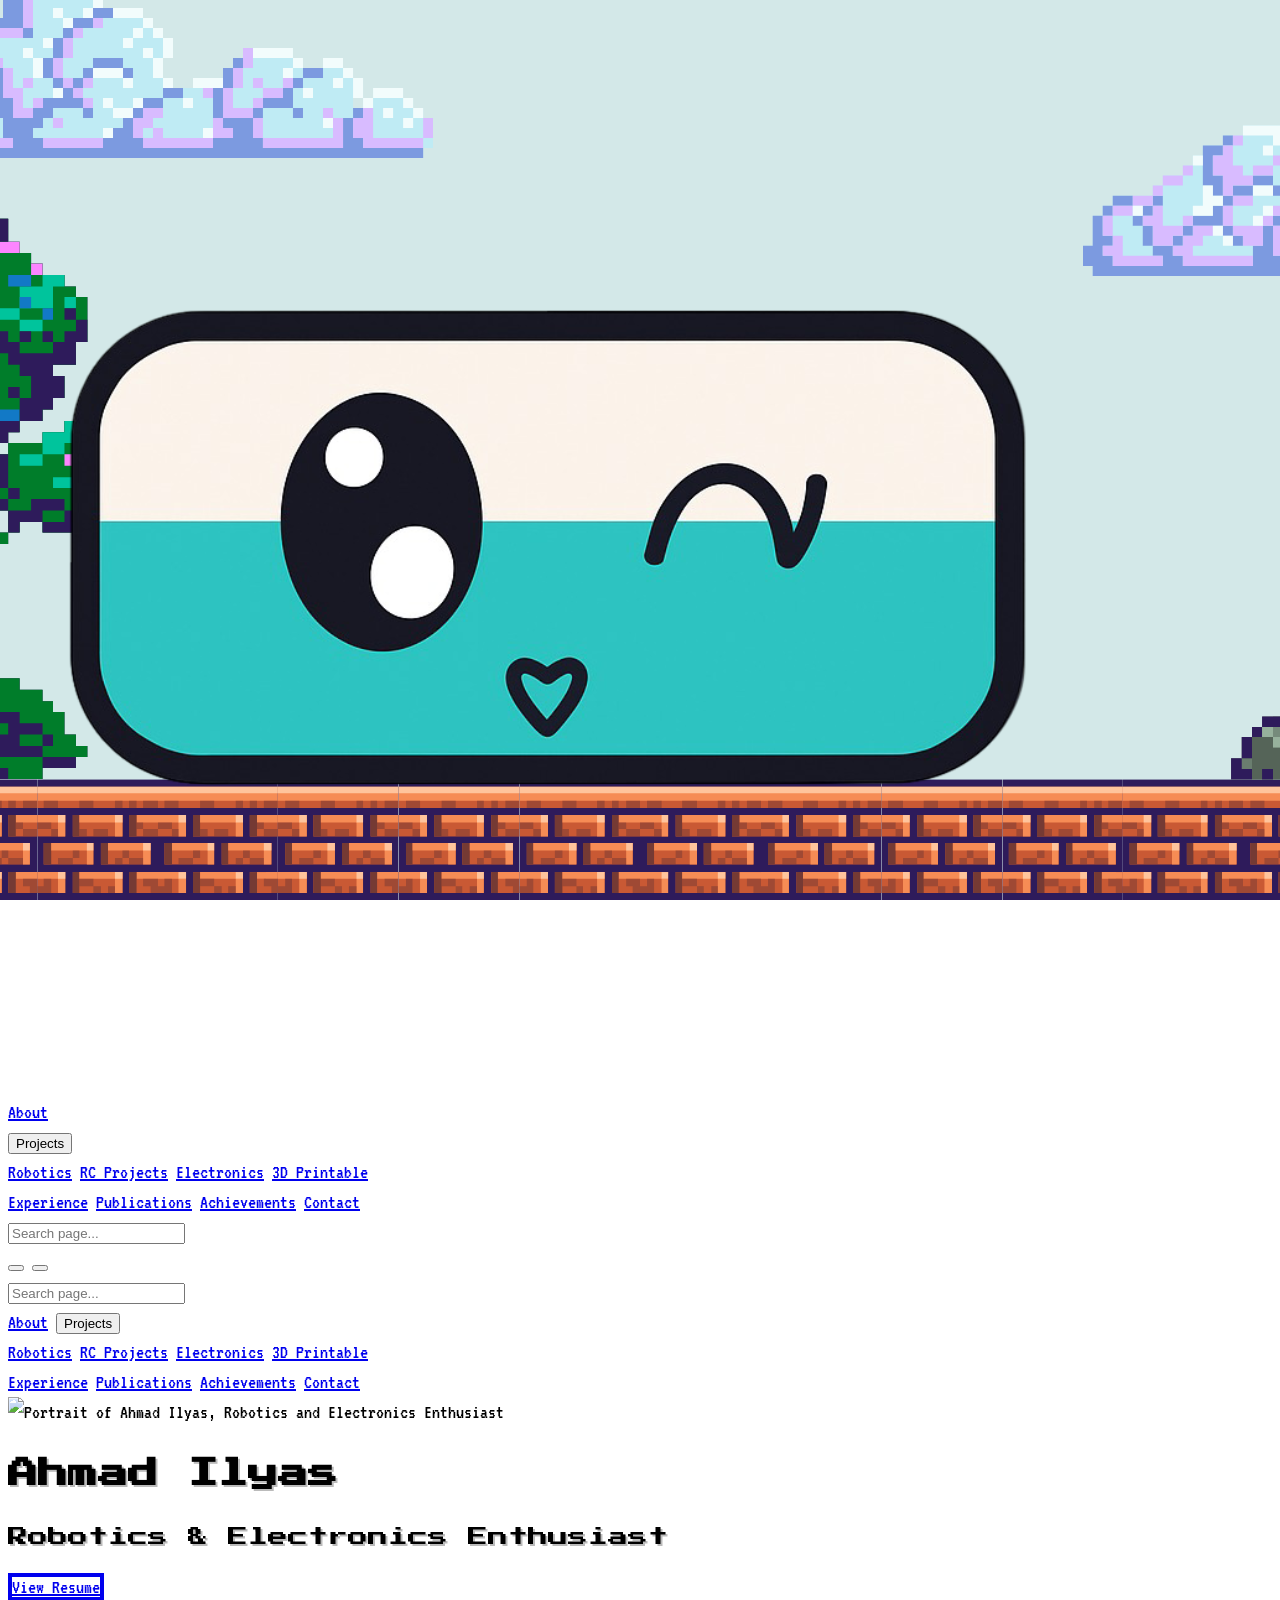
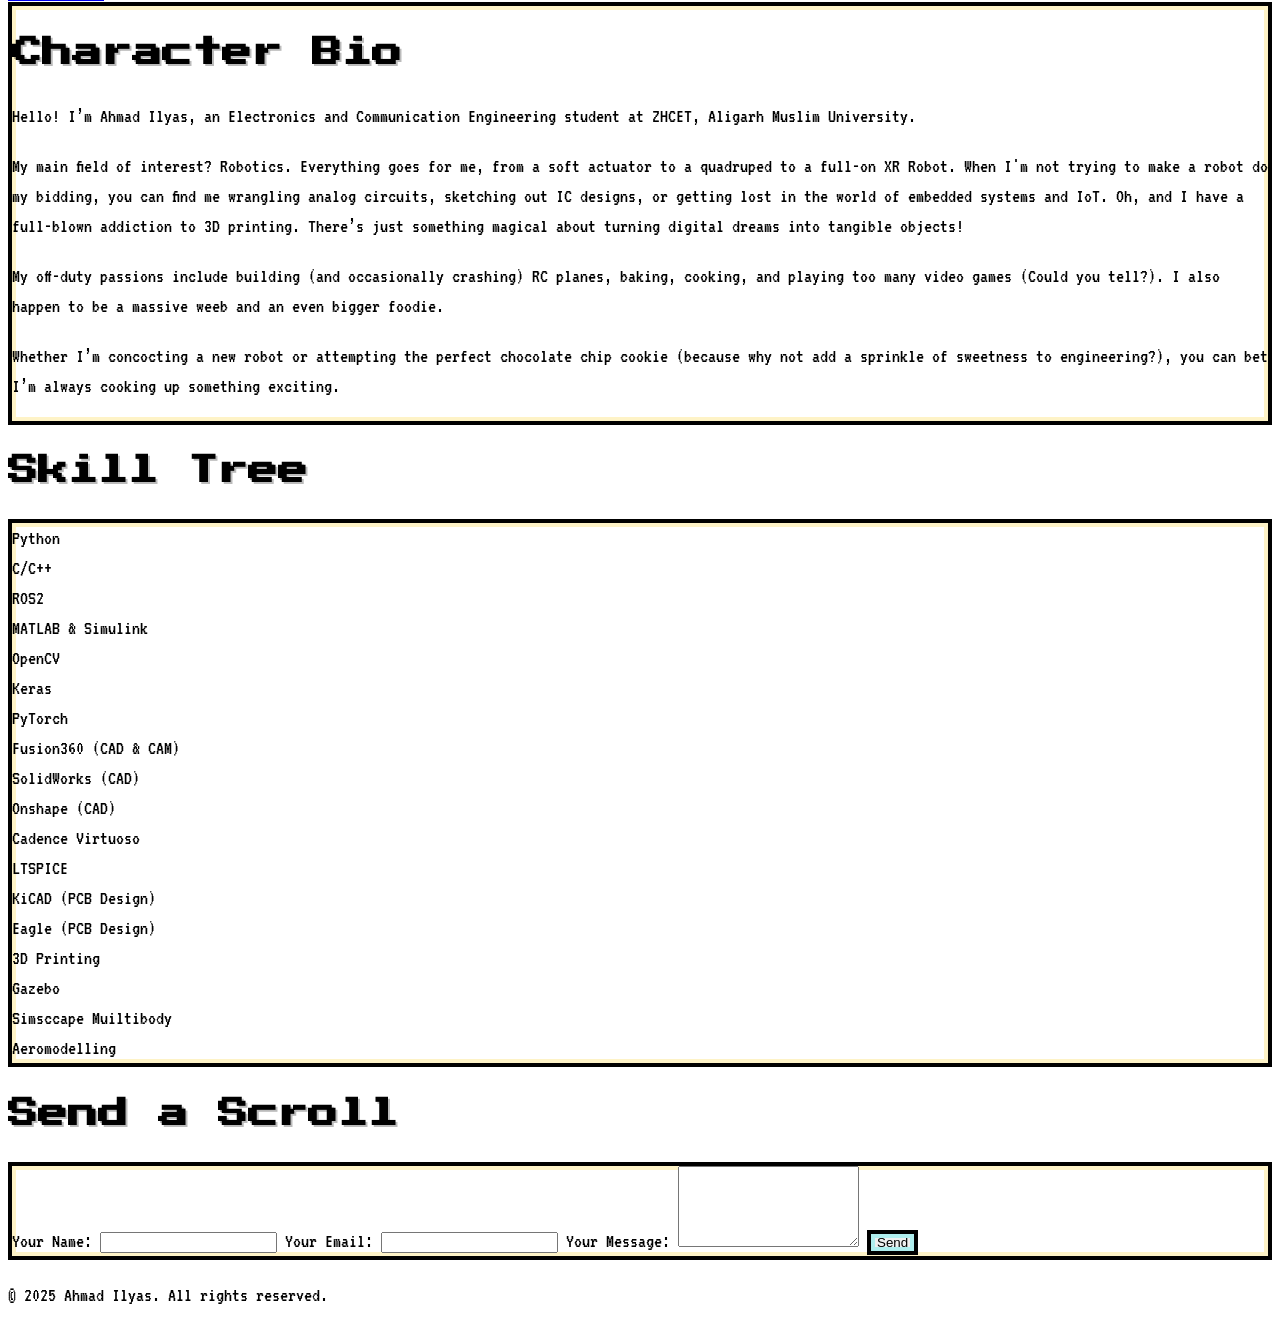
==== index.html @ 1db066a5 "Initial commit of portfolio site" ====
<!DOCTYPE html>
<html lang="en" class="scroll-smooth">

<head>
  <meta charset="UTF-8" />
  <meta name="viewport" content="width=device-width, initial-scale=1.0" />
  <title>Ahmad Ilyas | Robotics & Electronics Portfolio</title>
  <meta name="description"
    content="Portfolio of Ahmad Ilyas – Robotics & Electronics Enthusiast at AMU. Explore my projects in robotics, 3D printing, and embedded systems." />
  <meta name="keywords"
    content="Ahmad Ilyas, robotics, electronics, AMU, 3D printing, embedded systems, AI, portfolio" />
  <meta name="author" content="Ahmad Ilyas" />
  <script src="https://cdn.tailwindcss.com"></script>
  <link rel="preconnect" href="https://fonts.googleapis.com" />
  <link rel="preconnect" href="https://fonts.gstatic.com" crossorigin />
  <link href="https://fonts.googleapis.com/css2?family=Press+Start+2P&family=VT323&display=swap" rel="stylesheet" />
  <script src="https://unpkg.com/lucide@latest"></script>

  <style>
    h1,
    h2,
    h3,
    h4,
    h5,
    h6,
    .font-heading {
      font-family: "Press Start 2P", cursive;
      text-shadow: 2px 2px #0004;
    }

    body {
      font-family: "VT323", monospace;
      font-size: 1.25rem;
      line-height: 1.5;
      image-rendering: pixelated;
    }

    /* Light theme background image */
    html:not(.dark) body {
      background-image: url('images/mario-background-light.png');
      background-size: cover;
      background-repeat: no-repeat;
      background-attachment: fixed;
      background-position: center;
    }

    /* Dark theme background image */
    html.dark body {
      background-image: url('images/mario-background-dark.png');
      background-size: cover;
      background-repeat: no-repeat;
      background-attachment: fixed;
      background-position: center;
    }

    .rpg-box {
      border: 4px solid;
      box-shadow: inset 0 0 0 4px var(--inner-border-color);
    }

    .btn-pixel {
      border: 4px solid;
      box-shadow: inset 0 0 0 4px var(--inner-border-color);
      transition: transform 0.1s ease-out, box-shadow 0.1s ease-out;
    }

    .btn-pixel:hover {
      transform: translateY(-2px);
    }

    .btn-pixel:active {
      transform: translateY(2px);
      box-shadow: inset 0 0 0 4px var(--inner-border-color), 0 0 0 0 #000;
    }
  </style>
</head>

<body class="text-slate-800 dark:text-slate-200 transition-colors duration-300 min-h-screen flex flex-col">
  <!-- Header -->
  <header id="header"
    class="sticky top-0 z-50 py-4 bg-white/70 dark:bg-slate-800/70 backdrop-blur-sm border-b-4 border-slate-800 dark:border-slate-200">
    <div class="container mx-auto px-6 flex justify-between items-center">
      <a href="index.html" class="text-slate-800 dark:text-white">
        <img src="images/blinky.png" alt="Site Logo" class="w-12 h-12">
      </a>
      <!-- Desktop Navigation -->
      <nav class="hidden md:flex items-center space-x-4 text-lg">
        <a href="index.html#about" class="hover:text-cyan-500 dark:hover:text-yellow-400">About</a>
        
        <!-- Projects Dropdown -->
        <div class="relative group">
          <button class="hover:text-cyan-500 dark:hover:text-yellow-400 flex items-center">
            Projects <i data-lucide="chevron-down" class="w-4 h-4 ml-1"></i>
          </button>
          <!-- FIXED: Removed mt-2 and added pt-2 to the div to close the gap -->
          <div class="absolute z-10 -left-4 top-full pt-2 w-48 hidden group-hover:block">
            <div class="bg-white/90 dark:bg-slate-800/90 backdrop-blur-sm border-4 border-slate-800 dark:border-slate-200 rounded-md overflow-hidden">
              <a href="projects.html#robotics" class="block px-4 py-2 hover:bg-cyan-100 dark:hover:bg-slate-700">Robotics</a>
              <a href="projects.html#rc-projects" class="block px-4 py-2 hover:bg-cyan-100 dark:hover:bg-slate-700">RC Projects</a>
              <a href="projects.html#electronics" class="block px-4 py-2 hover:bg-cyan-100 dark:hover:bg-slate-700">Electronics</a>
              <a href="projects.html#3d-printable" class="block px-4 py-2 hover:bg-cyan-100 dark:hover:bg-slate-700">3D Printable</a>
            </div>
          </div>
        </div>
        
        <a href="experience.html" class="hover:text-cyan-500 dark:hover:text-yellow-400">Experience</a>
        <a href="publications.html" class="hover:text-cyan-500 dark:hover:text-yellow-400">Publications</a>
        <a href="achievements.html" class="hover:text-cyan-500 dark:hover:text-yellow-400">Achievements</a>
        <a href="index.html#contact"
          class="bg-cyan-500 text-white px-4 py-2 hover:bg-cyan-600 dark:bg-yellow-500 dark:text-slate-900 dark:hover:bg-yellow-600">Contact</a>
      </nav>
      <div class="flex items-center">
        <div class="relative hidden md:block mr-4">
          <input type="search" id="search-input" placeholder="Search page..."
            class="bg-amber-50 dark:bg-slate-700 border-2 border-slate-800 dark:border-slate-200 p-1 pl-8 text-lg w-48 transition-all duration-300 focus:w-64" />
          <i data-lucide="search" class="absolute left-2 top-1/2 -translate-y-1/2 w-5 h-5 text-slate-500"></i>
        </div>
        <button id="theme-toggle" class="mr-4 text-slate-800 dark:text-slate-200">
          <!-- Icon is inserted by script -->
        </button>
        <button id="mobile-menu-button" class="md:hidden text-slate-800 dark:text-slate-200">
          <i data-lucide="menu"></i>
        </button>
      </div>
    </div>
    <!-- Mobile Menu -->
    <div id="mobile-menu" class="hidden md:hidden px-6 pb-4 pt-4 space-y-2 text-lg bg-white/70 dark:bg-slate-800/70 backdrop-blur-sm">
      <div class="relative mb-4">
        <input type="search" id="mobile-search-input" placeholder="Search page..."
          class="w-full bg-amber-50 dark:bg-slate-700 border-2 border-slate-800 dark:border-slate-200 p-2 pl-10 text-lg" />
        <i data-lucide="search" class="absolute left-3 top-1/2 -translate-y-1/2 w-5 h-5 text-slate-500"></i>
      </div>
      <a href="index.html#about" class="block hover:text-cyan-500 dark:hover:text-yellow-400">About</a>
      
      <!-- Mobile Projects Dropdown -->
      <button id="mobile-projects-button" class="flex justify-between items-center w-full hover:text-cyan-500 dark:hover:text-yellow-400">
        Projects <i data-lucide="chevron-down" class="w-4 h-4"></i>
      </button>
      <div id="mobile-projects-menu" class="hidden pl-4">
        <a href="projects.html#robotics" class="block py-1 hover:text-cyan-500 dark:hover:text-yellow-400">Robotics</a>
        <a href="projects.html#rc-projects" class="block py-1 hover:text-cyan-500 dark:hover:text-yellow-400">RC Projects</a>
        <a href="projects.html#electronics" class="block py-1 hover:text-cyan-500 dark:hover:text-yellow-400">Electronics</a>
        <a href="projects.html#3d-printable" class="block py-1 hover:text-cyan-500 dark:hover:text-yellow-400">3D Printable</a>
      </div>
      
      <a href="experience.html" class="block hover:text-cyan-500 dark:hover:text-yellow-400">Experience</a>
      <a href="publications.html" class="block hover:text-cyan-500 dark:hover:text-yellow-400">Publications</a>
      <a href="achievements.html" class="block hover:text-cyan-500 dark:hover:text-yellow-400">Achievements</a>
      <a href="index.html#contact"
        class="block text-center mt-2 bg-cyan-500 text-white px-4 py-2 hover:bg-cyan-600 dark:bg-yellow-500 dark:text-slate-900 dark:hover:bg-yellow-600">Contact</a>
    </div>
  </header>

  <main class="flex-grow">
    <!-- Hero Section -->
    <section id="hero" class="min-h-[80vh] flex items-center py-20">
      <div class="container mx-auto px-6 flex flex-col items-center text-center">
        <div class="inline-block p-2 bg-white/80 dark:bg-slate-800/80 backdrop-blur-sm rounded-lg border-4 border-slate-800 dark:border-slate-200">
          <img src="images/ahmadd.png" alt="Portrait of Ahmad Ilyas, Robotics and Electronics Enthusiast"
            class="w-[280px] h-[370px]" onerror="this.onerror=null;this.src='https://placehold.co/128x128/000/fff?text=AI';" />
        </div>
        <div class="inline-block bg-black/20 backdrop-blur-sm p-4 rounded-lg mt-6">
          <h1 class="text-4xl md:text-5xl text-white">Ahmad Ilyas</h1>
          <p class="text-xl md:text-2xl text-white dark:text-yellow-400 font-bold mt-4 font-heading">
            Robotics & Electronics Enthusiast
          </p>
        </div>
        <div class="mt-8 flex justify-center items-center gap-4">
          <a href="resume.pdf" target="_blank"
            class="btn-pixel bg-green-600 dark:bg-indigo-500 text-white border-slate-800 dark:border-slate-200 px-6 py-3"
            style="--inner-border-color: #fff; --dark-inner-border-color: #0f172a;">View Resume</a>
        </div>
        <div class="flex justify-center space-x-6 mt-10">
          <a href="https://www.linkedin.com/in/ahmad-ilyas-b79631278" aria-label="LinkedIn"
            class="text-slate-800 dark:text-white hover:text-cyan-500 dark:hover:text-yellow-400" target="_blank"><i
              data-lucide="linkedin" class="w-8 h-8"></i></a>
          <a href="https://www.instagram.com/_ahmad_ilyas_" target="_blank" aria-label="Instagram"
            class="text-slate-800 dark:text-white hover:text-cyan-500 dark:hover:text-yellow-400"><i
              data-lucide="instagram" class="w-8 h-8"></i></a>
          <a href="mailto:ahmad7.ilyas@gmail.com" aria-label="Email"
            class="text-slate-800 dark:text-white hover:text-cyan-500 dark:hover:text-yellow-400"><i data-lucide="mail"
              class="w-8 h-8"></i></a>
          <a href="https://github.com/AhmadIlyas77" target="_blank" aria-label="GitHub"
            class="text-slate-800 dark:text-white hover:text-cyan-500 dark:hover:text-yellow-400"><i data-lucide="github"
              class="w-8 h-8"></i></a>
        </div>
      </div>
    </section>

    <!-- About Section -->
    <section id="about" class="py-20">
      <div class="container mx-auto px-6">
        <div
          class="rpg-box bg-white/80 dark:bg-slate-800/80 backdrop-blur-sm p-6 md:p-8 border-slate-800 dark:border-slate-200 searchable-content text-center"
          style="--inner-border-color: #fef3c7; --dark-inner-border-color: #1e293b;">
          <h2 class="text-3xl text-center mb-6 text-slate-800 dark:text-white">
            Character Bio
          </h2>
          <p class="mb-4">
            Hello! I’m Ahmad Ilyas, an Electronics and Communication Engineering student at ZHCET, Aligarh Muslim University.
          </p>
          <p class="mb-4">
            My main field of interest? Robotics. Everything goes for me, from a soft actuator to a quadruped to a full-on XR Robot. When I'm not trying to make a robot do my bidding, you can find me wrangling analog circuits, sketching out IC designs, or getting lost in the world of embedded systems and IoT. Oh, and I have a full-blown addiction to 3D printing. There’s just something magical about turning digital dreams into tangible objects!
          </p>
          <p class="mb-4">
            My off-duty passions include building (and occasionally crashing) RC planes, baking, cooking, and playing too many video games (Could you tell?). I also happen to be a massive weeb and an even bigger foodie.
          </p>
          <p class="mb-4">
            Whether I’m concocting a new robot or attempting the perfect chocolate chip cookie (because why not add a sprinkle of sweetness to engineering?), you can bet I’m always cooking up something exciting.
          </p>
        </div>
      </div>
    </section>

    <!-- Skill Tree Section -->
    <section id="skills" class="py-20">
      <div class="container mx-auto px-6">
        <div class="text-center mb-8">
            <h2 class="text-3xl text-white bg-black/20 backdrop-blur-sm p-4 rounded-lg inline-block">Skill Tree</h2>
        </div>
        <div class="rpg-box bg-white/80 dark:bg-slate-800/80 backdrop-blur-sm p-6 md:p-8 border-slate-800 dark:border-slate-200"
          style="--inner-border-color: #fef3c7; --dark-inner-border-color: #1e293b;">
          <div id="skills-container" class="flex flex-wrap justify-center gap-4 text-center text-lg">
            <div
              class="p-3 bg-amber-50 dark:bg-slate-700 border-2 border-slate-800 dark:border-slate-200 searchable-skill hover:scale-105 transition">
              Python
            </div>
            <div
              class="p-3 bg-amber-50 dark:bg-slate-700 border-2 border-slate-800 dark:border-slate-200 searchable-skill hover:scale-105 transition">
              C/C++
            </div>
            <div
              class="p-3 bg-amber-50 dark:bg-slate-700 border-2 border-slate-800 dark:border-slate-200 searchable-skill hover:scale-105 transition">
              ROS2
            </div>
            <div
              class="p-3 bg-amber-50 dark:bg-slate-700 border-2 border-slate-800 dark:border-slate-200 searchable-skill hover:scale-105 transition">
              MATLAB & Simulink
            </div>
            <div
              class="p-3 bg-amber-50 dark:bg-slate-700 border-2 border-slate-800 dark:border-slate-200 searchable-skill hover:scale-105 transition">
              OpenCV
            </div>
            <div
              class="p-3 bg-amber-50 dark:bg-slate-700 border-2 border-slate-800 dark:border-slate-200 searchable-skill hover:scale-105 transition">
              Keras
            </div>
            <div
              class="p-3 bg-amber-50 dark:bg-slate-700 border-2 border-slate-800 dark:border-slate-200 searchable-skill hover:scale-105 transition">
              PyTorch
            </div>
            <div
              class="p-3 bg-amber-50 dark:bg-slate-700 border-2 border-slate-800 dark:border-slate-200 searchable-skill hover:scale-105 transition">
              Fusion360 (CAD & CAM)
            </div>
            <div
              class="p-3 bg-amber-50 dark:bg-slate-700 border-2 border-slate-800 dark:border-slate-200 searchable-skill hover:scale-105 transition">
              SolidWorks (CAD)
            </div>
            <div
              class="p-3 bg-amber-50 dark:bg-slate-700 border-2 border-slate-800 dark:border-slate-200 searchable-skill hover:scale-105 transition">
              Onshape (CAD)
            </div>
            <div
              class="p-3 bg-amber-50 dark:bg-slate-700 border-2 border-slate-800 dark:border-slate-200 searchable-skill hover:scale-105 transition">
              Cadence Virtuoso
            </div>
            <div
              class="p-3 bg-amber-50 dark:bg-slate-700 border-2 border-slate-800 dark:border-slate-200 searchable-skill hover:scale-105 transition">
              LTSPICE
            </div>
            <div
              class="p-3 bg-amber-50 dark:bg-slate-700 border-2 border-slate-800 dark:border-slate-200 searchable-skill hover:scale-105 transition">
              KiCAD (PCB Design)
            </div>
            <div
              class="p-3 bg-amber-50 dark:bg-slate-700 border-2 border-slate-800 dark:border-slate-200 searchable-skill hover:scale-105 transition">
              Eagle (PCB Design)
            </div>
            <div
              class="p-3 bg-amber-50 dark:bg-slate-700 border-2 border-slate-800 dark:border-slate-200 searchable-skill hover:scale-105 transition">
              3D Printing
            </div>
            <div
              class="p-3 bg-amber-50 dark:bg-slate-700 border-2 border-slate-800 dark:border-slate-200 searchable-skill hover:scale-105 transition">
              Gazebo
            </div>
            <div
              class="p-3 bg-amber-50 dark:bg-slate-700 border-2 border-slate-800 dark:border-slate-200 searchable-skill hover:scale-105 transition">
              Simsccape Muiltibody
            </div>
            <div
              class="p-3 bg-amber-50 dark:bg-slate-700 border-2 border-slate-800 dark:border-slate-200 searchable-skill hover:scale-105 transition">
              Aeromodelling
            </div>
           
          </div>
        </div>
      </div>
    </section>

    <!-- Contact Section -->
    <section id="contact" class="py-20">
      <div class="container mx-auto px-6">
        <div class="text-center mb-8">
            <h2 class="text-3xl text-white bg-black/20 backdrop-blur-sm p-4 rounded-lg inline-block">
            Send a Scroll
            </h2>
        </div>
        <div
          class="rpg-box max-w-xl mx-auto bg-white/80 dark:bg-slate-800/80 backdrop-blur-sm p-6 md:p-8 border-slate-800 dark:border-slate-200"
          style="--inner-border-color: #fef3c7; --dark-inner-border-color: #1e293b;">
          <form action="https://formspree.io/f/mnngybaz" method="POST">
            <label for="name" class="block mb-2">Your Name:</label>
            <input id="name" name="name" type="text" required
              class="w-full bg-amber-50 dark:bg-slate-700 border-4 border-slate-800 dark:border-slate-200 p-2 mb-4 focus:outline-none focus:border-cyan-500 dark:focus:border-yellow-400" />

            <label for="email" class="block mb-2">Your Email:</label>
            <input id="email" name="email" type="email" required
              class="w-full bg-amber-50 dark:bg-slate-700 border-4 border-slate-800 dark:border-slate-200 p-2 mb-4 focus:outline-none focus:border-cyan-500 dark:focus:border-yellow-400" />

            <label for="message" class="block mb-2">Your Message:</label>
            <textarea id="message" name="message" rows="5" required
              class="w-full bg-amber-50 dark:bg-slate-700 border-4 border-slate-800 dark:border-slate-200 p-2 mb-6 focus:outline-none focus:border-cyan-500 dark:focus:border-yellow-400"></textarea>

            <button type="submit"
              class="btn-pixel bg-cyan-500 text-white border-slate-800 dark:border-slate-200 px-6 py-3 dark:bg-yellow-500 dark:text-slate-900 w-full"
              style="--inner-border-color: #afeeee; --dark-inner-border-color: #1e293b;">
              Send
            </button>
          </form>
        </div>
      </div>
    </section>
  </main>

  <!-- Footer -->
  <footer class="py-8 text-center border-t-4 border-slate-800 dark:border-slate-200 bg-white/70 dark:bg-slate-800/70 backdrop-blur-sm">
    <p class="text-lg">&copy; 2025 Ahmad Ilyas. All rights reserved.</p>
  </footer>

  <!-- Scripts -->
  <script>
    // Render all lucide icons initially
    lucide.createIcons();

    document.addEventListener("DOMContentLoaded", () => {
      const htmlEl = document.documentElement;
      const themeToggle = document.getElementById("theme-toggle");
      const mobileMenuBtn = document.getElementById("mobile-menu-button");
      const mobileMenu = document.getElementById("mobile-menu");
      const mobileProjectsBtn = document.getElementById("mobile-projects-button");
      const mobileProjectsMenu = document.getElementById("mobile-projects-menu");

      function setThemeIconMarkup(mode) {
        const iconName = mode === "dark" ? "moon" : "sun";
        themeToggle.innerHTML = `<i data-lucide="${iconName}" class="w-6 h-6"></i>`;
        lucide.createIcons();
      }

      function applyTheme(mode) {
        if (mode === "dark") htmlEl.classList.add("dark");
        else htmlEl.classList.remove("dark");
        localStorage.setItem("theme", mode);
        setThemeIconMarkup(mode);
      }

      const savedTheme = localStorage.getItem("theme");
      const prefersDark = window.matchMedia("(prefers-color-scheme: dark)").matches;
      const initialTheme = savedTheme ? savedTheme : (prefersDark ? "dark" : "light");
      applyTheme(initialTheme);

      themeToggle.addEventListener("click", () => {
        const newMode = htmlEl.classList.contains("dark") ? "light" : "dark";
        applyTheme(newMode);
      });

      mobileMenuBtn.addEventListener("click", () => mobileMenu.classList.toggle("hidden"));
      
      mobileProjectsBtn?.addEventListener("click", () => mobileProjectsMenu.classList.toggle("hidden"));
      
      // Search functionality for both desktop and mobile
      function handleSearch(event) {
          const searchTerm = event.target.value.toLowerCase().trim();
          
          let itemsToSearch = document.querySelectorAll(".searchable-skill, .searchable-content, .searchable-card");

          itemsToSearch.forEach((item) => {
              const itemText = item.textContent.toLowerCase();
              if (itemText.includes(searchTerm)) {
                  item.style.display = ""; 
              } else {
                  item.style.display = "none";
              }
          });
      }

      const searchInput = document.getElementById("search-input");
      const mobileSearchInput = document.getElementById("mobile-search-input");

      searchInput?.addEventListener("input", handleSearch);
      mobileSearchInput?.addEventListener("input", handleSearch);
    });
  </script>

</body>

</html>
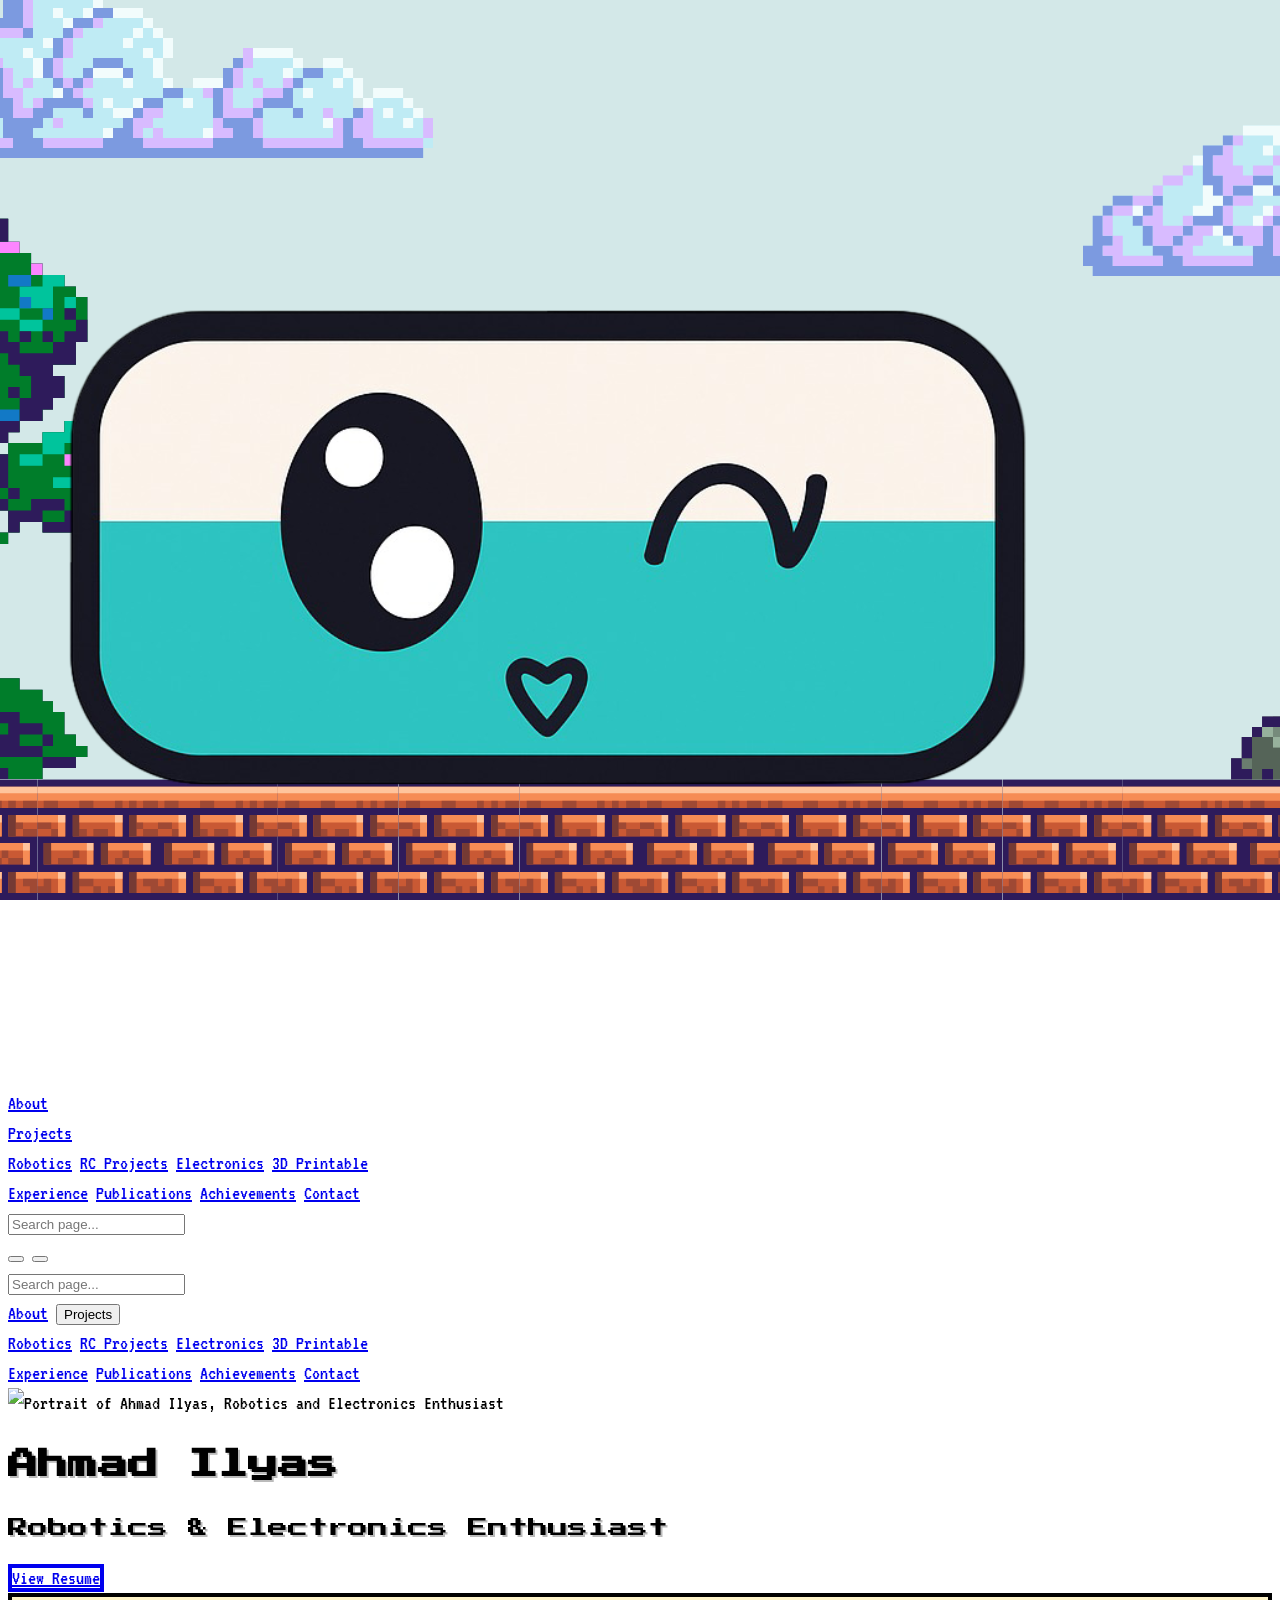
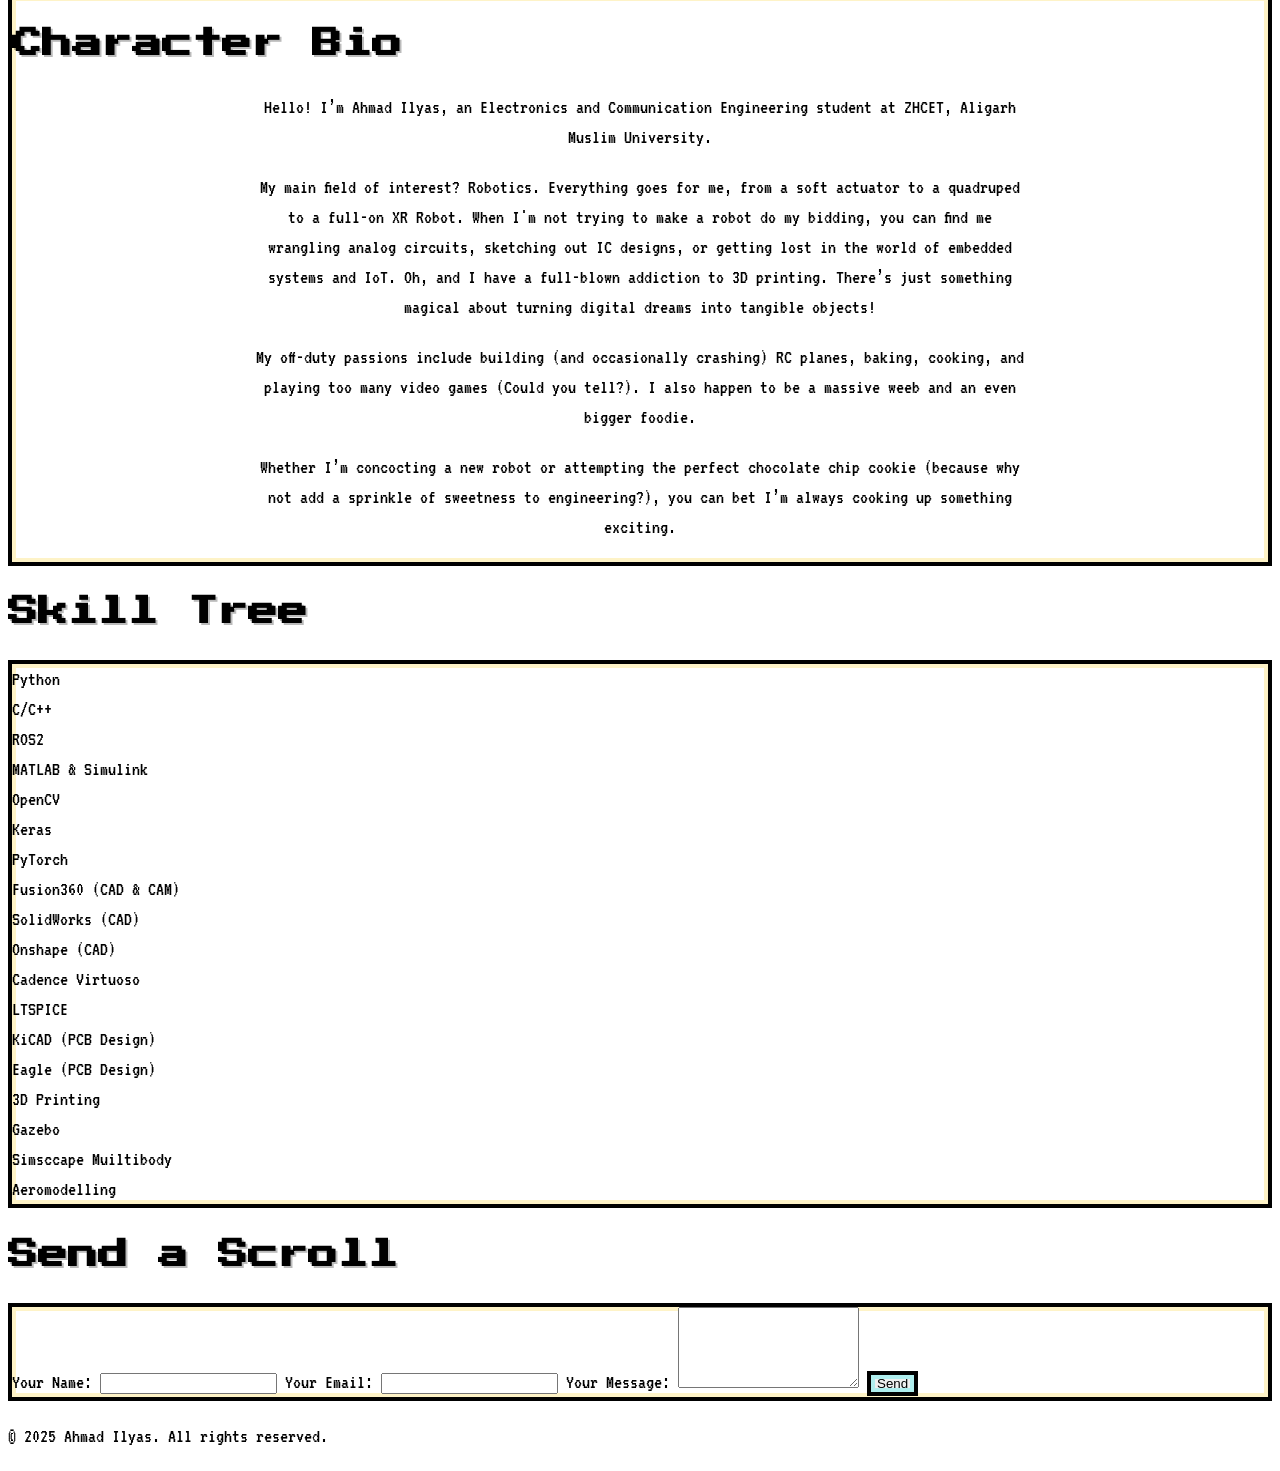
==== commit dd2e0c16: "Improve responsiveness and layout for all pages" ====
--- a/index.html
+++ b/index.html
@@ -17,6 +17,10 @@
   <script src="https://unpkg.com/lucide@latest"></script>
 
   <style>
+    * {
+      box-sizing: border-box;
+    }
+
     h1,
     h2,
     h3,
@@ -72,6 +76,40 @@
       transform: translateY(2px);
       box-shadow: inset 0 0 0 4px var(--inner-border-color), 0 0 0 0 #000;
     }
+
+    img,
+    video {
+      max-width: 100%;
+      height: auto;
+      display: block;
+    }
+
+    /* Character Bio text alignment:
+       - Desktop: centered (like original)
+       - Mobile: justified */
+    #about .bio-paragraph {
+      text-align: center;
+      margin-left: auto;
+      margin-right: auto;
+      max-width: 48rem; /* optional: keeps lines readable on very wide screens */
+    }
+
+    @media (max-width: 640px) {
+      body {
+        font-size: 1.05rem;
+        line-height: 1.4;
+      }
+
+      h1,
+      h2,
+      h3 {
+        text-shadow: 1px 1px #0004;
+      }
+
+      #about .bio-paragraph {
+        text-align: justify;
+      }
+    }
   </style>
 </head>
 
@@ -79,30 +117,34 @@
   <!-- Header -->
   <header id="header"
     class="sticky top-0 z-50 py-4 bg-white/70 dark:bg-slate-800/70 backdrop-blur-sm border-b-4 border-slate-800 dark:border-slate-200">
-    <div class="container mx-auto px-6 flex justify-between items-center">
+    <div class="container mx-auto px-4 sm:px-6 flex justify-between items-center">
       <a href="index.html" class="text-slate-800 dark:text-white">
         <img src="images/blinky.png" alt="Site Logo" class="w-12 h-12">
       </a>
       <!-- Desktop Navigation -->
       <nav class="hidden md:flex items-center space-x-4 text-lg">
         <a href="index.html#about" class="hover:text-cyan-500 dark:hover:text-yellow-400">About</a>
-        
-        <!-- Projects Dropdown -->
+
+        <!-- Projects Dropdown (clickable parent) -->
         <div class="relative group">
-          <button class="hover:text-cyan-500 dark:hover:text-yellow-400 flex items-center">
+          <a href="projects.html#robotics" class="hover:text-cyan-500 dark:hover:text-yellow-400 flex items-center">
             Projects <i data-lucide="chevron-down" class="w-4 h-4 ml-1"></i>
-          </button>
-          <!-- FIXED: Removed mt-2 and added pt-2 to the div to close the gap -->
+          </a>
           <div class="absolute z-10 -left-4 top-full pt-2 w-48 hidden group-hover:block">
-            <div class="bg-white/90 dark:bg-slate-800/90 backdrop-blur-sm border-4 border-slate-800 dark:border-slate-200 rounded-md overflow-hidden">
-              <a href="projects.html#robotics" class="block px-4 py-2 hover:bg-cyan-100 dark:hover:bg-slate-700">Robotics</a>
-              <a href="projects.html#rc-projects" class="block px-4 py-2 hover:bg-cyan-100 dark:hover:bg-slate-700">RC Projects</a>
-              <a href="projects.html#electronics" class="block px-4 py-2 hover:bg-cyan-100 dark:hover:bg-slate-700">Electronics</a>
-              <a href="projects.html#3d-printable" class="block px-4 py-2 hover:bg-cyan-100 dark:hover:bg-slate-700">3D Printable</a>
+            <div
+              class="bg-white/90 dark:bg-slate-800/90 backdrop-blur-sm border-4 border-slate-800 dark:border-slate-200 rounded-md overflow-hidden">
+              <a href="projects.html#robotics"
+                class="block px-4 py-2 hover:bg-cyan-100 dark:hover:bg-slate-700">Robotics</a>
+              <a href="projects.html#rc-projects"
+                class="block px-4 py-2 hover:bg-cyan-100 dark:hover:bg-slate-700">RC Projects</a>
+              <a href="projects.html#electronics"
+                class="block px-4 py-2 hover:bg-cyan-100 dark:hover:bg-slate-700">Electronics</a>
+              <a href="projects.html#3d-printable"
+                class="block px-4 py-2 hover:bg-cyan-100 dark:hover:bg-slate-700">3D Printable</a>
             </div>
           </div>
         </div>
-        
+
         <a href="experience.html" class="hover:text-cyan-500 dark:hover:text-yellow-400">Experience</a>
         <a href="publications.html" class="hover:text-cyan-500 dark:hover:text-yellow-400">Publications</a>
         <a href="achievements.html" class="hover:text-cyan-500 dark:hover:text-yellow-400">Achievements</a>
@@ -112,7 +154,7 @@
       <div class="flex items-center">
         <div class="relative hidden md:block mr-4">
           <input type="search" id="search-input" placeholder="Search page..."
-            class="bg-amber-50 dark:bg-slate-700 border-2 border-slate-800 dark:border-slate-200 p-1 pl-8 text-lg w-48 transition-all duration-300 focus:w-64" />
+            class="bg-amber-50 dark:bg-slate-700 border-2 border-slate-800 dark:border-slate-200 p-1 pl-8 text-lg w-44 lg:w-48 transition-all duration-300 focus:w-64" />
           <i data-lucide="search" class="absolute left-2 top-1/2 -translate-y-1/2 w-5 h-5 text-slate-500"></i>
         </div>
         <button id="theme-toggle" class="mr-4 text-slate-800 dark:text-slate-200">
@@ -124,25 +166,31 @@
       </div>
     </div>
     <!-- Mobile Menu -->
-    <div id="mobile-menu" class="hidden md:hidden px-6 pb-4 pt-4 space-y-2 text-lg bg-white/70 dark:bg-slate-800/70 backdrop-blur-sm">
+    <div id="mobile-menu"
+      class="hidden md:hidden px-4 sm:px-6 pb-4 pt-4 space-y-2 text-lg bg-white/70 dark:bg-slate-800/70 backdrop-blur-sm">
       <div class="relative mb-4">
         <input type="search" id="mobile-search-input" placeholder="Search page..."
           class="w-full bg-amber-50 dark:bg-slate-700 border-2 border-slate-800 dark:border-slate-200 p-2 pl-10 text-lg" />
         <i data-lucide="search" class="absolute left-3 top-1/2 -translate-y-1/2 w-5 h-5 text-slate-500"></i>
       </div>
       <a href="index.html#about" class="block hover:text-cyan-500 dark:hover:text-yellow-400">About</a>
-      
+
       <!-- Mobile Projects Dropdown -->
-      <button id="mobile-projects-button" class="flex justify-between items-center w-full hover:text-cyan-500 dark:hover:text-yellow-400">
+      <button id="mobile-projects-button"
+        class="flex justify-between items-center w-full hover:text-cyan-500 dark:hover:text-yellow-400">
         Projects <i data-lucide="chevron-down" class="w-4 h-4"></i>
       </button>
       <div id="mobile-projects-menu" class="hidden pl-4">
-        <a href="projects.html#robotics" class="block py-1 hover:text-cyan-500 dark:hover:text-yellow-400">Robotics</a>
-        <a href="projects.html#rc-projects" class="block py-1 hover:text-cyan-500 dark:hover:text-yellow-400">RC Projects</a>
-        <a href="projects.html#electronics" class="block py-1 hover:text-cyan-500 dark:hover:text-yellow-400">Electronics</a>
-        <a href="projects.html#3d-printable" class="block py-1 hover:text-cyan-500 dark:hover:text-yellow-400">3D Printable</a>
-      </div>
-      
+        <a href="projects.html#robotics"
+          class="block py-1 hover:text-cyan-500 dark:hover:text-yellow-400">Robotics</a>
+        <a href="projects.html#rc-projects"
+          class="block py-1 hover:text-cyan-500 dark:hover:text-yellow-400">RC Projects</a>
+        <a href="projects.html#electronics"
+          class="block py-1 hover:text-cyan-500 dark:hover:text-yellow-400">Electronics</a>
+        <a href="projects.html#3d-printable"
+          class="block py-1 hover:text-cyan-500 dark:hover:text-yellow-400">3D Printable</a>
+      </div>
+
       <a href="experience.html" class="block hover:text-cyan-500 dark:hover:text-yellow-400">Experience</a>
       <a href="publications.html" class="block hover:text-cyan-500 dark:hover:text-yellow-400">Publications</a>
       <a href="achievements.html" class="block hover:text-cyan-500 dark:hover:text-yellow-400">Achievements</a>
@@ -153,178 +201,199 @@
 
   <main class="flex-grow">
     <!-- Hero Section -->
-    <section id="hero" class="min-h-[80vh] flex items-center py-20">
-      <div class="container mx-auto px-6 flex flex-col items-center text-center">
-        <div class="inline-block p-2 bg-white/80 dark:bg-slate-800/80 backdrop-blur-sm rounded-lg border-4 border-slate-800 dark:border-slate-200">
+    <section id="hero" class="min-h-[80vh] flex items-center py-16 sm:py-20">
+      <div class="container mx-auto px-4 sm:px-6 flex flex-col items-center text-center">
+        <div
+          class="inline-block p-2 bg-white/80 dark:bg-slate-800/80 backdrop-blur-sm rounded-lg border-4 border-slate-800 dark:border-slate-200">
           <img src="images/ahmadd.png" alt="Portrait of Ahmad Ilyas, Robotics and Electronics Enthusiast"
-            class="w-[280px] h-[370px]" onerror="this.onerror=null;this.src='https://placehold.co/128x128/000/fff?text=AI';" />
-        </div>
-        <div class="inline-block bg-black/20 backdrop-blur-sm p-4 rounded-lg mt-6">
-          <h1 class="text-4xl md:text-5xl text-white">Ahmad Ilyas</h1>
-          <p class="text-xl md:text-2xl text-white dark:text-yellow-400 font-bold mt-4 font-heading">
-            Robotics & Electronics Enthusiast
+            class="w-48 sm:w-64 md:w-[280px] h-auto mx-auto"
+            onerror="this.onerror=null;this.src='https://placehold.co/128x128/000/fff?text=AI';" />
+        </div>
+        <div
+          class="inline-block bg-black/20 backdrop-blur-sm p-4 rounded-lg mt-6 max-w-full break-words px-4 sm:px-6">
+          <h1 class="text-3xl sm:text-4xl md:text-5xl text-white max-w-full break-words">
+            Ahmad Ilyas
+          </h1>
+          <p
+            class="text-lg sm:text-xl md:text-2xl text-white dark:text-yellow-400 font-bold mt-4 font-heading max-w-full break-words">
+            Robotics &amp; Electronics Enthusiast
           </p>
         </div>
-        <div class="mt-8 flex justify-center items-center gap-4">
+        <div class="mt-8 flex flex-wrap justify-center items-center gap-4">
           <a href="resume.pdf" target="_blank"
-            class="btn-pixel bg-green-600 dark:bg-indigo-500 text-white border-slate-800 dark:border-slate-200 px-6 py-3"
+            class="btn-pixel bg-green-600 dark:bg-indigo-500 text-white border-slate-800 dark:border-slate-200 px-6 py-3 text-base sm:text-lg"
             style="--inner-border-color: #fff; --dark-inner-border-color: #0f172a;">View Resume</a>
         </div>
-        <div class="flex justify-center space-x-6 mt-10">
+        <div class="flex flex-wrap justify-center gap-6 mt-10">
           <a href="https://www.linkedin.com/in/ahmad-ilyas-b79631278" aria-label="LinkedIn"
             class="text-slate-800 dark:text-white hover:text-cyan-500 dark:hover:text-yellow-400" target="_blank"><i
-              data-lucide="linkedin" class="w-8 h-8"></i></a>
+              data-lucide="linkedin" class="w-7 h-7 sm:w-8 sm:h-8"></i></a>
           <a href="https://www.instagram.com/_ahmad_ilyas_" target="_blank" aria-label="Instagram"
             class="text-slate-800 dark:text-white hover:text-cyan-500 dark:hover:text-yellow-400"><i
-              data-lucide="instagram" class="w-8 h-8"></i></a>
+              data-lucide="instagram" class="w-7 h-7 sm:w-8 sm:h-8"></i></a>
           <a href="mailto:ahmad7.ilyas@gmail.com" aria-label="Email"
-            class="text-slate-800 dark:text-white hover:text-cyan-500 dark:hover:text-yellow-400"><i data-lucide="mail"
-              class="w-8 h-8"></i></a>
+            class="text-slate-800 dark:text-white hover:text-cyan-500 dark:hover:text-yellow-400"><i
+              data-lucide="mail" class="w-7 h-7 sm:w-8 sm:h-8"></i></a>
           <a href="https://github.com/AhmadIlyas77" target="_blank" aria-label="GitHub"
-            class="text-slate-800 dark:text-white hover:text-cyan-500 dark:hover:text-yellow-400"><i data-lucide="github"
-              class="w-8 h-8"></i></a>
+            class="text-slate-800 dark:text-white hover:text-cyan-500 dark:hover:text-yellow-400"><i
+              data-lucide="github" class="w-7 h-7 sm:w-8 sm:h-8"></i></a>
         </div>
       </div>
     </section>
 
     <!-- About Section -->
-    <section id="about" class="py-20">
-      <div class="container mx-auto px-6">
+    <section id="about" class="py-16 sm:py-20">
+      <div class="container mx-auto px-4 sm:px-6">
         <div
           class="rpg-box bg-white/80 dark:bg-slate-800/80 backdrop-blur-sm p-6 md:p-8 border-slate-800 dark:border-slate-200 searchable-content text-center"
           style="--inner-border-color: #fef3c7; --dark-inner-border-color: #1e293b;">
+          <!-- Heading exactly like original (no pill) -->
           <h2 class="text-3xl text-center mb-6 text-slate-800 dark:text-white">
             Character Bio
           </h2>
-          <p class="mb-4">
-            Hello! I’m Ahmad Ilyas, an Electronics and Communication Engineering student at ZHCET, Aligarh Muslim University.
+
+          <!-- Paragraphs: centered on desktop, justified on mobile by CSS -->
+          <p class="mb-4 bio-paragraph">
+            Hello! I’m Ahmad Ilyas, an Electronics and Communication Engineering student at ZHCET, Aligarh Muslim
+            University.
           </p>
-          <p class="mb-4">
-            My main field of interest? Robotics. Everything goes for me, from a soft actuator to a quadruped to a full-on XR Robot. When I'm not trying to make a robot do my bidding, you can find me wrangling analog circuits, sketching out IC designs, or getting lost in the world of embedded systems and IoT. Oh, and I have a full-blown addiction to 3D printing. There’s just something magical about turning digital dreams into tangible objects!
+          <p class="mb-4 bio-paragraph">
+            My main field of interest? Robotics. Everything goes for me, from a soft actuator to a quadruped to a
+            full-on XR Robot. When I'm not trying to make a robot do my bidding, you can find me wrangling analog
+            circuits, sketching out IC designs, or getting lost in the world of embedded systems and IoT. Oh, and I
+            have a full-blown addiction to 3D printing. There’s just something magical about turning digital dreams
+            into tangible objects!
           </p>
-          <p class="mb-4">
-            My off-duty passions include building (and occasionally crashing) RC planes, baking, cooking, and playing too many video games (Could you tell?). I also happen to be a massive weeb and an even bigger foodie.
+          <p class="mb-4 bio-paragraph">
+            My off-duty passions include building (and occasionally crashing) RC planes, baking, cooking, and playing
+            too many video games (Could you tell?). I also happen to be a massive weeb and an even bigger foodie.
           </p>
-          <p class="mb-4">
-            Whether I’m concocting a new robot or attempting the perfect chocolate chip cookie (because why not add a sprinkle of sweetness to engineering?), you can bet I’m always cooking up something exciting.
+          <p class="mb-4 bio-paragraph">
+            Whether I’m concocting a new robot or attempting the perfect chocolate chip cookie (because why not add a
+            sprinkle of sweetness to engineering?), you can bet I’m always cooking up something exciting.
           </p>
         </div>
       </div>
     </section>
 
     <!-- Skill Tree Section -->
-    <section id="skills" class="py-20">
-      <div class="container mx-auto px-6">
+    <section id="skills" class="py-16 sm:py-20">
+      <div class="container mx-auto px-4 sm:px-6">
         <div class="text-center mb-8">
-            <h2 class="text-3xl text-white bg-black/20 backdrop-blur-sm p-4 rounded-lg inline-block">Skill Tree</h2>
-        </div>
-        <div class="rpg-box bg-white/80 dark:bg-slate-800/80 backdrop-blur-sm p-6 md:p-8 border-slate-800 dark:border-slate-200"
+          <h2
+            class="text-2xl sm:text-3xl text-white bg-black/20 backdrop-blur-sm p-4 rounded-full inline-block max-w-full break-words">
+            Skill Tree
+          </h2>
+        </div>
+        <div
+          class="rpg-box bg-white/80 dark:bg-slate-800/80 backdrop-blur-sm p-6 md:p-8 border-slate-800 dark:border-slate-200"
           style="--inner-border-color: #fef3c7; --dark-inner-border-color: #1e293b;">
-          <div id="skills-container" class="flex flex-wrap justify-center gap-4 text-center text-lg">
-            <div
-              class="p-3 bg-amber-50 dark:bg-slate-700 border-2 border-slate-800 dark:border-slate-200 searchable-skill hover:scale-105 transition">
+          <div id="skills-container"
+            class="flex flex-wrap justify-center gap-3 sm:gap-4 text-center text-base sm:text-lg">
+            <div
+              class="px-3 py-2 sm:p-3 bg-amber-50 dark:bg-slate-700 border-2 border-slate-800 dark:border-slate-200 searchable-skill hover:scale-105 transition">
               Python
             </div>
             <div
-              class="p-3 bg-amber-50 dark:bg-slate-700 border-2 border-slate-800 dark:border-slate-200 searchable-skill hover:scale-105 transition">
+              class="px-3 py-2 sm:p-3 bg-amber-50 dark:bg-slate-700 border-2 border-slate-800 dark:border-slate-200 searchable-skill hover:scale-105 transition">
               C/C++
             </div>
             <div
-              class="p-3 bg-amber-50 dark:bg-slate-700 border-2 border-slate-800 dark:border-slate-200 searchable-skill hover:scale-105 transition">
+              class="px-3 py-2 sm:p-3 bg-amber-50 dark:bg-slate-700 border-2 border-slate-800 dark:border-slate-200 searchable-skill hover:scale-105 transition">
               ROS2
             </div>
             <div
-              class="p-3 bg-amber-50 dark:bg-slate-700 border-2 border-slate-800 dark:border-slate-200 searchable-skill hover:scale-105 transition">
-              MATLAB & Simulink
-            </div>
-            <div
-              class="p-3 bg-amber-50 dark:bg-slate-700 border-2 border-slate-800 dark:border-slate-200 searchable-skill hover:scale-105 transition">
+              class="px-3 py-2 sm:p-3 bg-amber-50 dark:bg-slate-700 border-2 border-slate-800 dark:border-slate-200 searchable-skill hover:scale-105 transition">
+              MATLAB &amp; Simulink
+            </div>
+            <div
+              class="px-3 py-2 sm:p-3 bg-amber-50 dark:bg-slate-700 border-2 border-slate-800 dark:border-slate-200 searchable-skill hover:scale-105 transition">
               OpenCV
             </div>
             <div
-              class="p-3 bg-amber-50 dark:bg-slate-700 border-2 border-slate-800 dark:border-slate-200 searchable-skill hover:scale-105 transition">
+              class="px-3 py-2 sm:p-3 bg-amber-50 dark:bg-slate-700 border-2 border-slate-800 dark:border-slate-200 searchable-skill hover:scale-105 transition">
               Keras
             </div>
             <div
-              class="p-3 bg-amber-50 dark:bg-slate-700 border-2 border-slate-800 dark:border-slate-200 searchable-skill hover:scale-105 transition">
+              class="px-3 py-2 sm:p-3 bg-amber-50 dark:bg-slate-700 border-2 border-slate-800 dark:border-slate-200 searchable-skill hover:scale-105 transition">
               PyTorch
             </div>
             <div
-              class="p-3 bg-amber-50 dark:bg-slate-700 border-2 border-slate-800 dark:border-slate-200 searchable-skill hover:scale-105 transition">
-              Fusion360 (CAD & CAM)
-            </div>
-            <div
-              class="p-3 bg-amber-50 dark:bg-slate-700 border-2 border-slate-800 dark:border-slate-200 searchable-skill hover:scale-105 transition">
+              class="px-3 py-2 sm:p-3 bg-amber-50 dark:bg-slate-700 border-2 border-slate-800 dark:border-slate-200 searchable-skill hover:scale-105 transition">
+              Fusion360 (CAD &amp; CAM)
+            </div>
+            <div
+              class="px-3 py-2 sm:p-3 bg-amber-50 dark:bg-slate-700 border-2 border-slate-800 dark:border-slate-200 searchable-skill hover:scale-105 transition">
               SolidWorks (CAD)
             </div>
             <div
-              class="p-3 bg-amber-50 dark:bg-slate-700 border-2 border-slate-800 dark:border-slate-200 searchable-skill hover:scale-105 transition">
+              class="px-3 py-2 sm:p-3 bg-amber-50 dark:bg-slate-700 border-2 border-slate-800 dark:border-slate-200 searchable-skill hover:scale-105 transition">
               Onshape (CAD)
             </div>
             <div
-              class="p-3 bg-amber-50 dark:bg-slate-700 border-2 border-slate-800 dark:border-slate-200 searchable-skill hover:scale-105 transition">
+              class="px-3 py-2 sm:p-3 bg-amber-50 dark:bg-slate-700 border-2 border-slate-800 dark:border-slate-200 searchable-skill hover:scale-105 transition">
               Cadence Virtuoso
             </div>
             <div
-              class="p-3 bg-amber-50 dark:bg-slate-700 border-2 border-slate-800 dark:border-slate-200 searchable-skill hover:scale-105 transition">
+              class="px-3 py-2 sm:p-3 bg-amber-50 dark:bg-slate-700 border-2 border-slate-800 dark:border-slate-200 searchable-skill hover:scale-105 transition">
               LTSPICE
             </div>
             <div
-              class="p-3 bg-amber-50 dark:bg-slate-700 border-2 border-slate-800 dark:border-slate-200 searchable-skill hover:scale-105 transition">
+              class="px-3 py-2 sm:p-3 bg-amber-50 dark:bg-slate-700 border-2 border-slate-800 dark:border-slate-200 searchable-skill hover:scale-105 transition">
               KiCAD (PCB Design)
             </div>
             <div
-              class="p-3 bg-amber-50 dark:bg-slate-700 border-2 border-slate-800 dark:border-slate-200 searchable-skill hover:scale-105 transition">
+              class="px-3 py-2 sm:p-3 bg-amber-50 dark:bg-slate-700 border-2 border-slate-800 dark:border-slate-200 searchable-skill hover:scale-105 transition">
               Eagle (PCB Design)
             </div>
             <div
-              class="p-3 bg-amber-50 dark:bg-slate-700 border-2 border-slate-800 dark:border-slate-200 searchable-skill hover:scale-105 transition">
+              class="px-3 py-2 sm:p-3 bg-amber-50 dark:bg-slate-700 border-2 border-slate-800 dark:border-slate-200 searchable-skill hover:scale-105 transition">
               3D Printing
             </div>
             <div
-              class="p-3 bg-amber-50 dark:bg-slate-700 border-2 border-slate-800 dark:border-slate-200 searchable-skill hover:scale-105 transition">
+              class="px-3 py-2 sm:p-3 bg-amber-50 dark:bg-slate-700 border-2 border-slate-800 dark:border-slate-200 searchable-skill hover:scale-105 transition">
               Gazebo
             </div>
             <div
-              class="p-3 bg-amber-50 dark:bg-slate-700 border-2 border-slate-800 dark:border-slate-200 searchable-skill hover:scale-105 transition">
+              class="px-3 py-2 sm:p-3 bg-amber-50 dark:bg-slate-700 border-2 border-slate-800 dark:border-slate-200 searchable-skill hover:scale-105 transition">
               Simsccape Muiltibody
             </div>
             <div
-              class="p-3 bg-amber-50 dark:bg-slate-700 border-2 border-slate-800 dark:border-slate-200 searchable-skill hover:scale-105 transition">
+              class="px-3 py-2 sm:p-3 bg-amber-50 dark:bg-slate-700 border-2 border-slate-800 dark:border-slate-200 searchable-skill hover:scale-105 transition">
               Aeromodelling
             </div>
-           
           </div>
         </div>
       </div>
     </section>
 
     <!-- Contact Section -->
-    <section id="contact" class="py-20">
-      <div class="container mx-auto px-6">
+    <section id="contact" class="py-16 sm:py-20">
+      <div class="container mx-auto px-4 sm:px-6">
         <div class="text-center mb-8">
-            <h2 class="text-3xl text-white bg-black/20 backdrop-blur-sm p-4 rounded-lg inline-block">
+          <h2
+            class="text-2xl sm:text-3xl text-white bg-black/20 backdrop-blur-sm p-4 rounded-full inline-block max-w-full break-words">
             Send a Scroll
-            </h2>
+          </h2>
         </div>
         <div
           class="rpg-box max-w-xl mx-auto bg-white/80 dark:bg-slate-800/80 backdrop-blur-sm p-6 md:p-8 border-slate-800 dark:border-slate-200"
           style="--inner-border-color: #fef3c7; --dark-inner-border-color: #1e293b;">
           <form action="https://formspree.io/f/mnngybaz" method="POST">
-            <label for="name" class="block mb-2">Your Name:</label>
+            <label for="name" class="block mb-2 text-base sm:text-lg">Your Name:</label>
             <input id="name" name="name" type="text" required
               class="w-full bg-amber-50 dark:bg-slate-700 border-4 border-slate-800 dark:border-slate-200 p-2 mb-4 focus:outline-none focus:border-cyan-500 dark:focus:border-yellow-400" />
 
-            <label for="email" class="block mb-2">Your Email:</label>
+            <label for="email" class="block mb-2 text-base sm:text-lg">Your Email:</label>
             <input id="email" name="email" type="email" required
               class="w-full bg-amber-50 dark:bg-slate-700 border-4 border-slate-800 dark:border-slate-200 p-2 mb-4 focus:outline-none focus:border-cyan-500 dark:focus:border-yellow-400" />
 
-            <label for="message" class="block mb-2">Your Message:</label>
+            <label for="message" class="block mb-2 text-base sm:text-lg">Your Message:</label>
             <textarea id="message" name="message" rows="5" required
               class="w-full bg-amber-50 dark:bg-slate-700 border-4 border-slate-800 dark:border-slate-200 p-2 mb-6 focus:outline-none focus:border-cyan-500 dark:focus:border-yellow-400"></textarea>
 
             <button type="submit"
-              class="btn-pixel bg-cyan-500 text-white border-slate-800 dark:border-slate-200 px-6 py-3 dark:bg-yellow-500 dark:text-slate-900 w-full"
+              class="btn-pixel bg-cyan-500 text-white border-slate-800 dark:border-slate-200 px-6 py-3 dark:bg-yellow-500 dark:text-slate-900 w-full text-base sm:text-lg"
               style="--inner-border-color: #afeeee; --dark-inner-border-color: #1e293b;">
               Send
             </button>
@@ -335,7 +404,8 @@
   </main>
 
   <!-- Footer -->
-  <footer class="py-8 text-center border-t-4 border-slate-800 dark:border-slate-200 bg-white/70 dark:bg-slate-800/70 backdrop-blur-sm">
+  <footer
+    class="py-8 text-center border-t-4 border-slate-800 dark:border-slate-200 bg-white/70 dark:bg-slate-800/70 backdrop-blur-sm">
     <p class="text-lg">&copy; 2025 Ahmad Ilyas. All rights reserved.</p>
   </footer>
 
@@ -376,23 +446,23 @@
       });
 
       mobileMenuBtn.addEventListener("click", () => mobileMenu.classList.toggle("hidden"));
-      
+
       mobileProjectsBtn?.addEventListener("click", () => mobileProjectsMenu.classList.toggle("hidden"));
-      
+
       // Search functionality for both desktop and mobile
       function handleSearch(event) {
-          const searchTerm = event.target.value.toLowerCase().trim();
-          
-          let itemsToSearch = document.querySelectorAll(".searchable-skill, .searchable-content, .searchable-card");
-
-          itemsToSearch.forEach((item) => {
-              const itemText = item.textContent.toLowerCase();
-              if (itemText.includes(searchTerm)) {
-                  item.style.display = ""; 
-              } else {
-                  item.style.display = "none";
-              }
-          });
+        const searchTerm = event.target.value.toLowerCase().trim();
+
+        let itemsToSearch = document.querySelectorAll(".searchable-skill, .searchable-content, .searchable-card");
+
+        itemsToSearch.forEach((item) => {
+          const itemText = item.textContent.toLowerCase();
+          if (itemText.includes(searchTerm)) {
+            item.style.display = "";
+          } else {
+            item.style.display = "none";
+          }
+        });
       }
 
       const searchInput = document.getElementById("search-input");
@@ -406,4 +476,3 @@
 </body>
 
 </html>
-
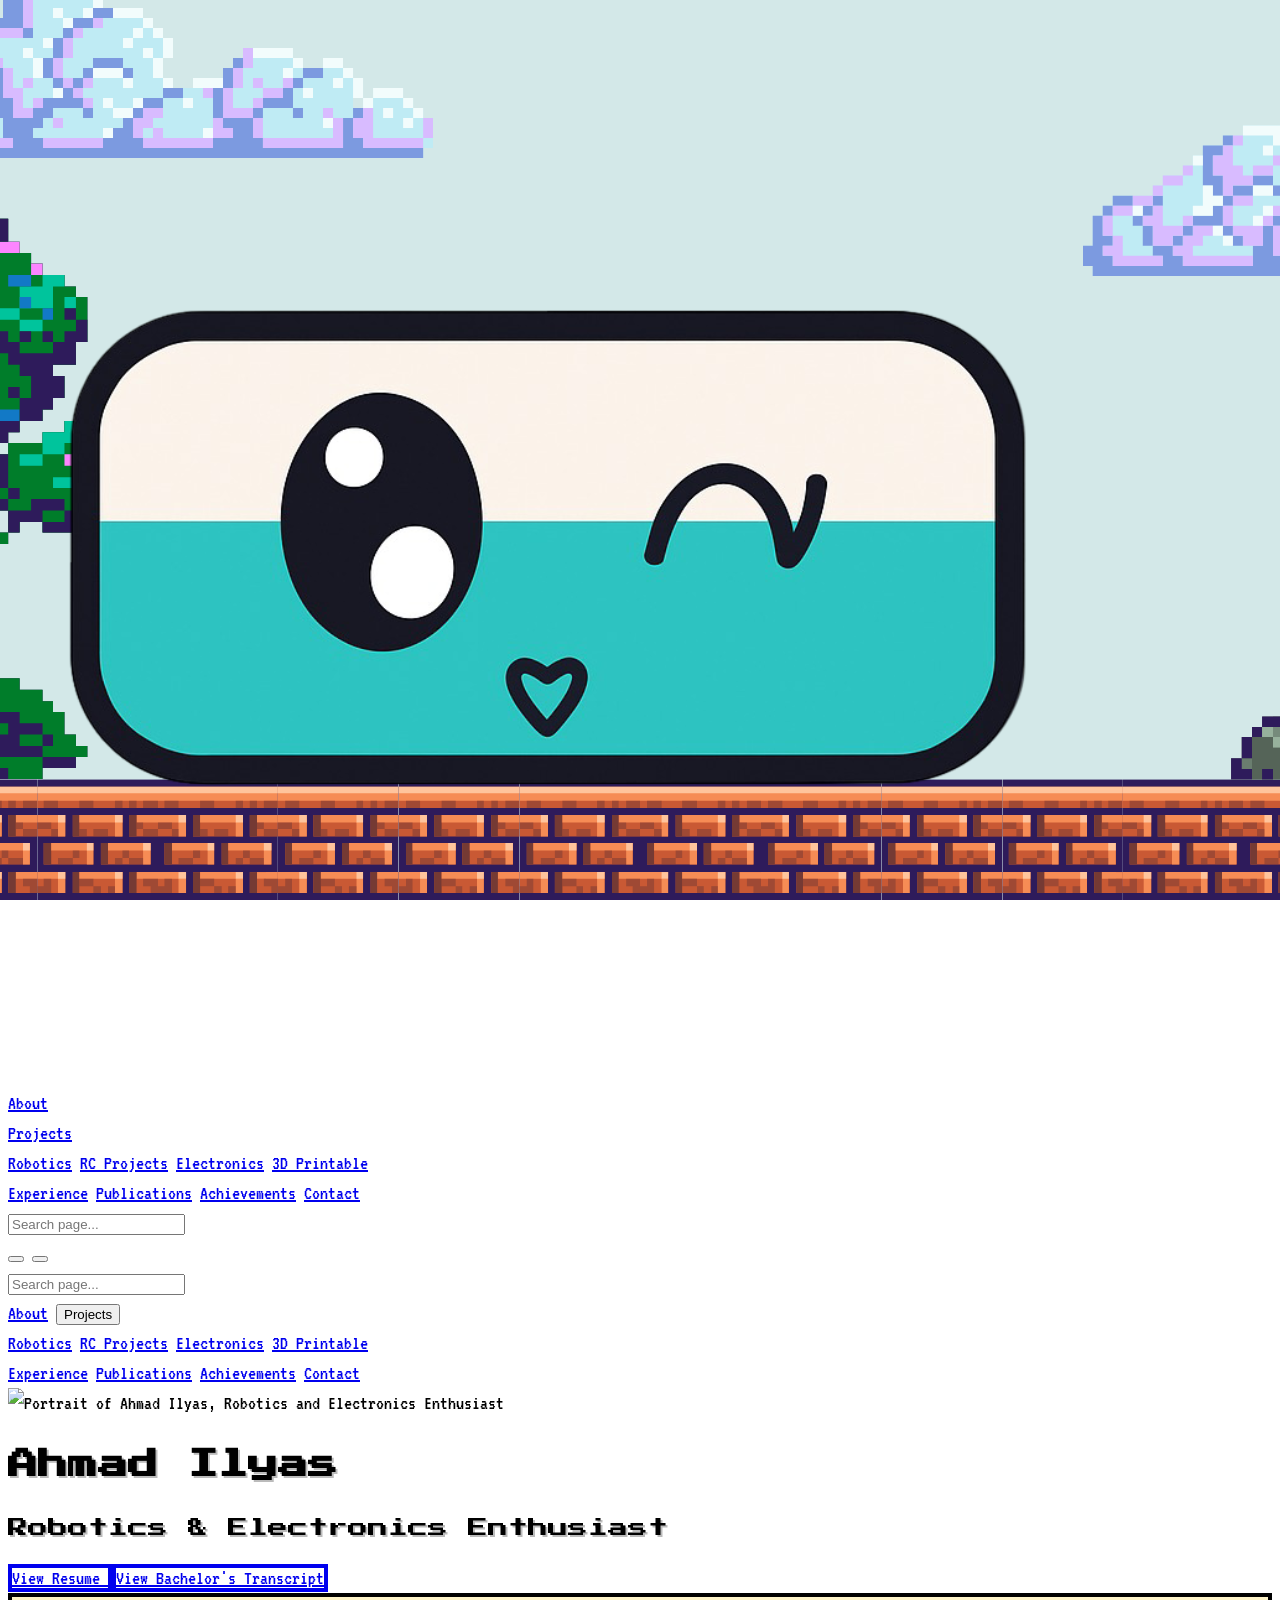
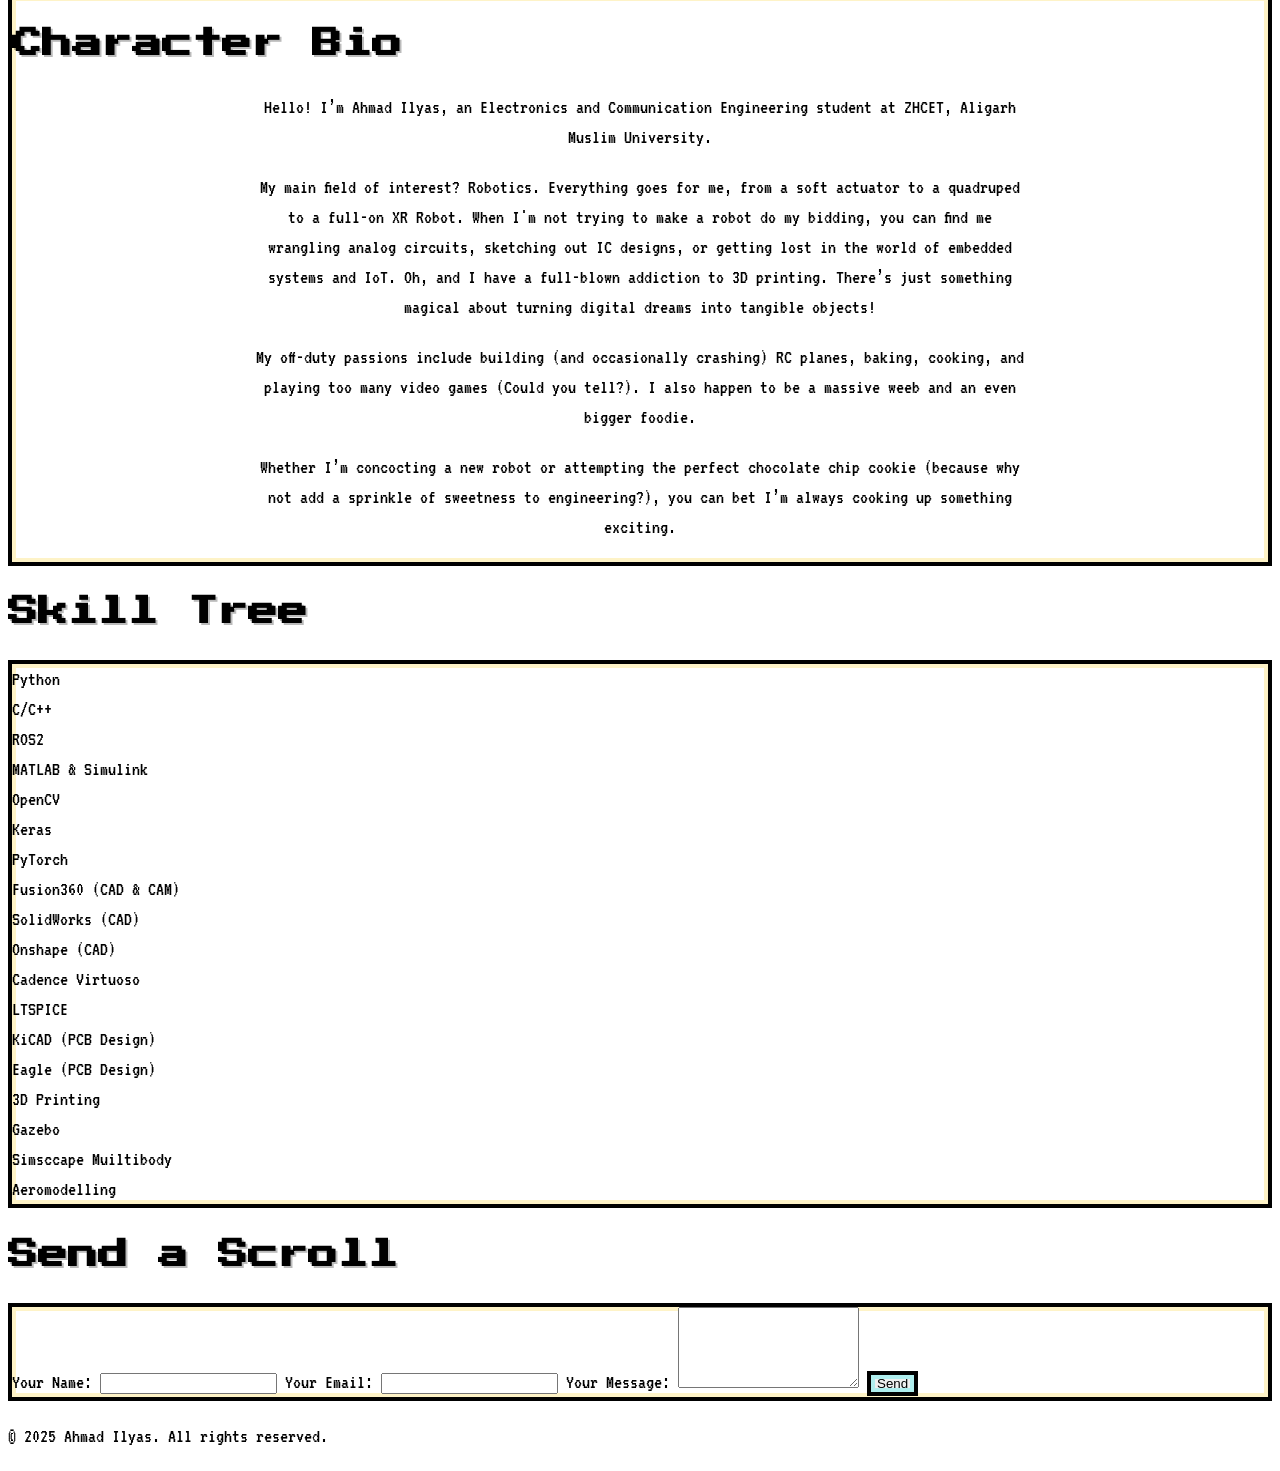
==== commit 68ea665f: "Update experience page, add transcript button and internship certificates" ====
--- a/index.html
+++ b/index.html
@@ -220,9 +220,21 @@
           </p>
         </div>
         <div class="mt-8 flex flex-wrap justify-center items-center gap-4">
+
+          <!-- Resume -->
           <a href="resume.pdf" target="_blank"
             class="btn-pixel bg-green-600 dark:bg-indigo-500 text-white border-slate-800 dark:border-slate-200 px-6 py-3 text-base sm:text-lg"
-            style="--inner-border-color: #fff; --dark-inner-border-color: #0f172a;">View Resume</a>
+            style="--inner-border-color: #fff; --dark-inner-border-color: #0f172a;">
+            View Resume
+          </a>
+
+          <!-- Transcript -->
+          <a href="transcript.pdf" target="_blank"
+            class="btn-pixel bg-cyan-500 dark:bg-yellow-500 text-white dark:text-slate-900 border-slate-800 dark:border-slate-200 px-6 py-3 text-base sm:text-lg"
+            style="--inner-border-color: #fff; --dark-inner-border-color: #0f172a;">
+            View Bachelor's Transcript
+          </a>
+
         </div>
         <div class="flex flex-wrap justify-center gap-6 mt-10">
           <a href="https://www.linkedin.com/in/ahmad-ilyas-b79631278" aria-label="LinkedIn"
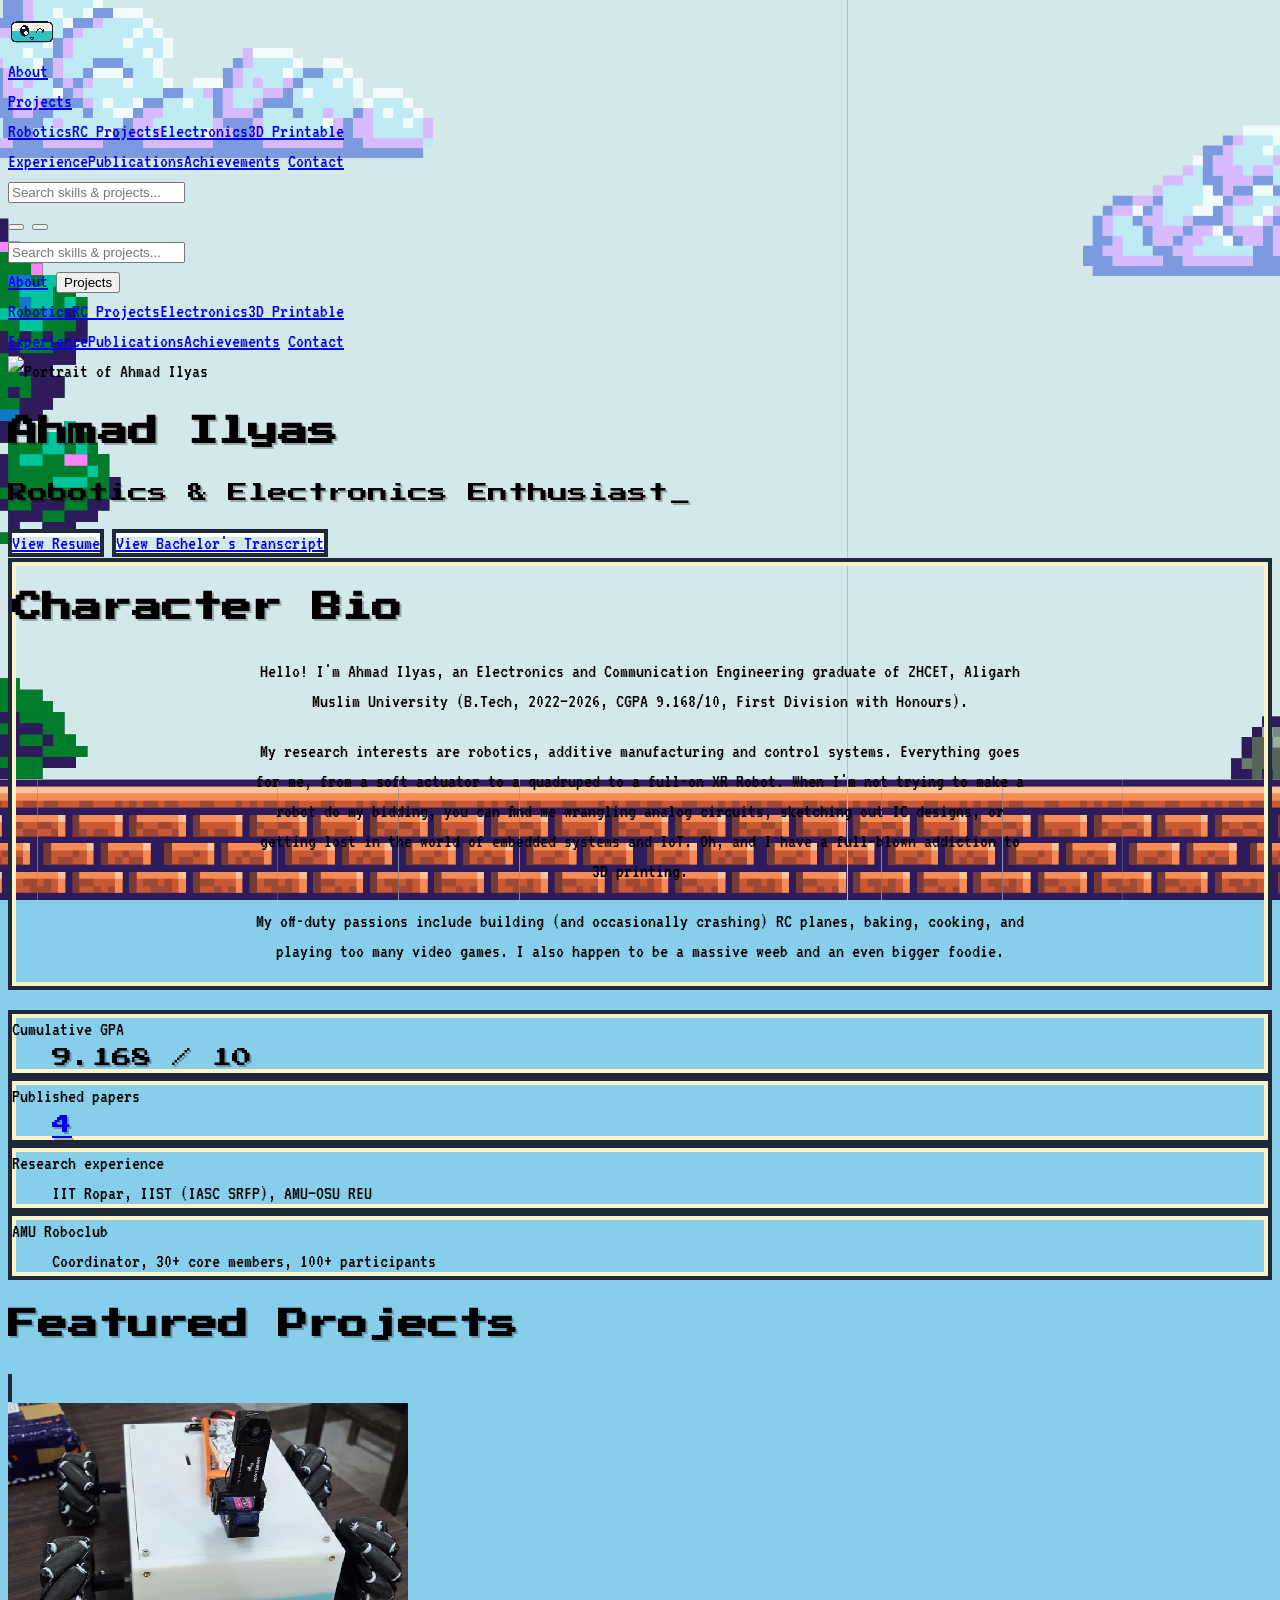
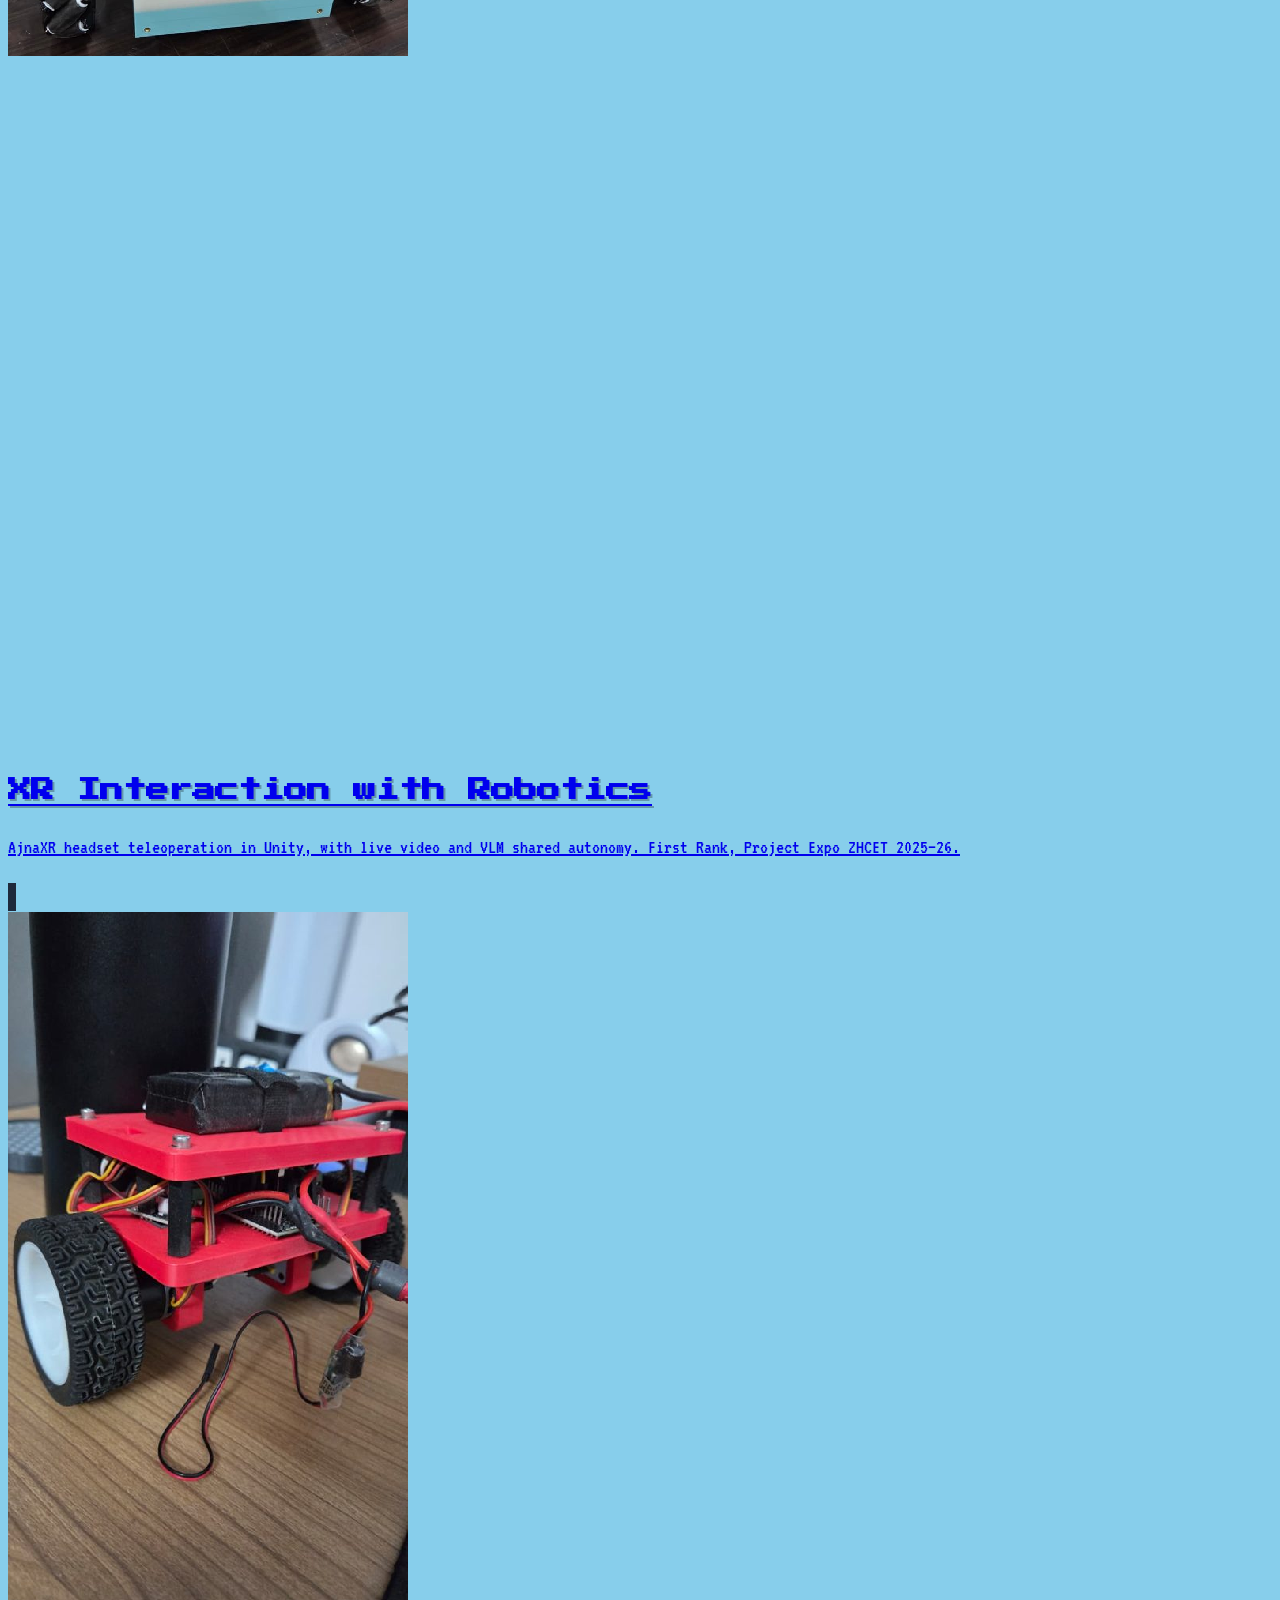
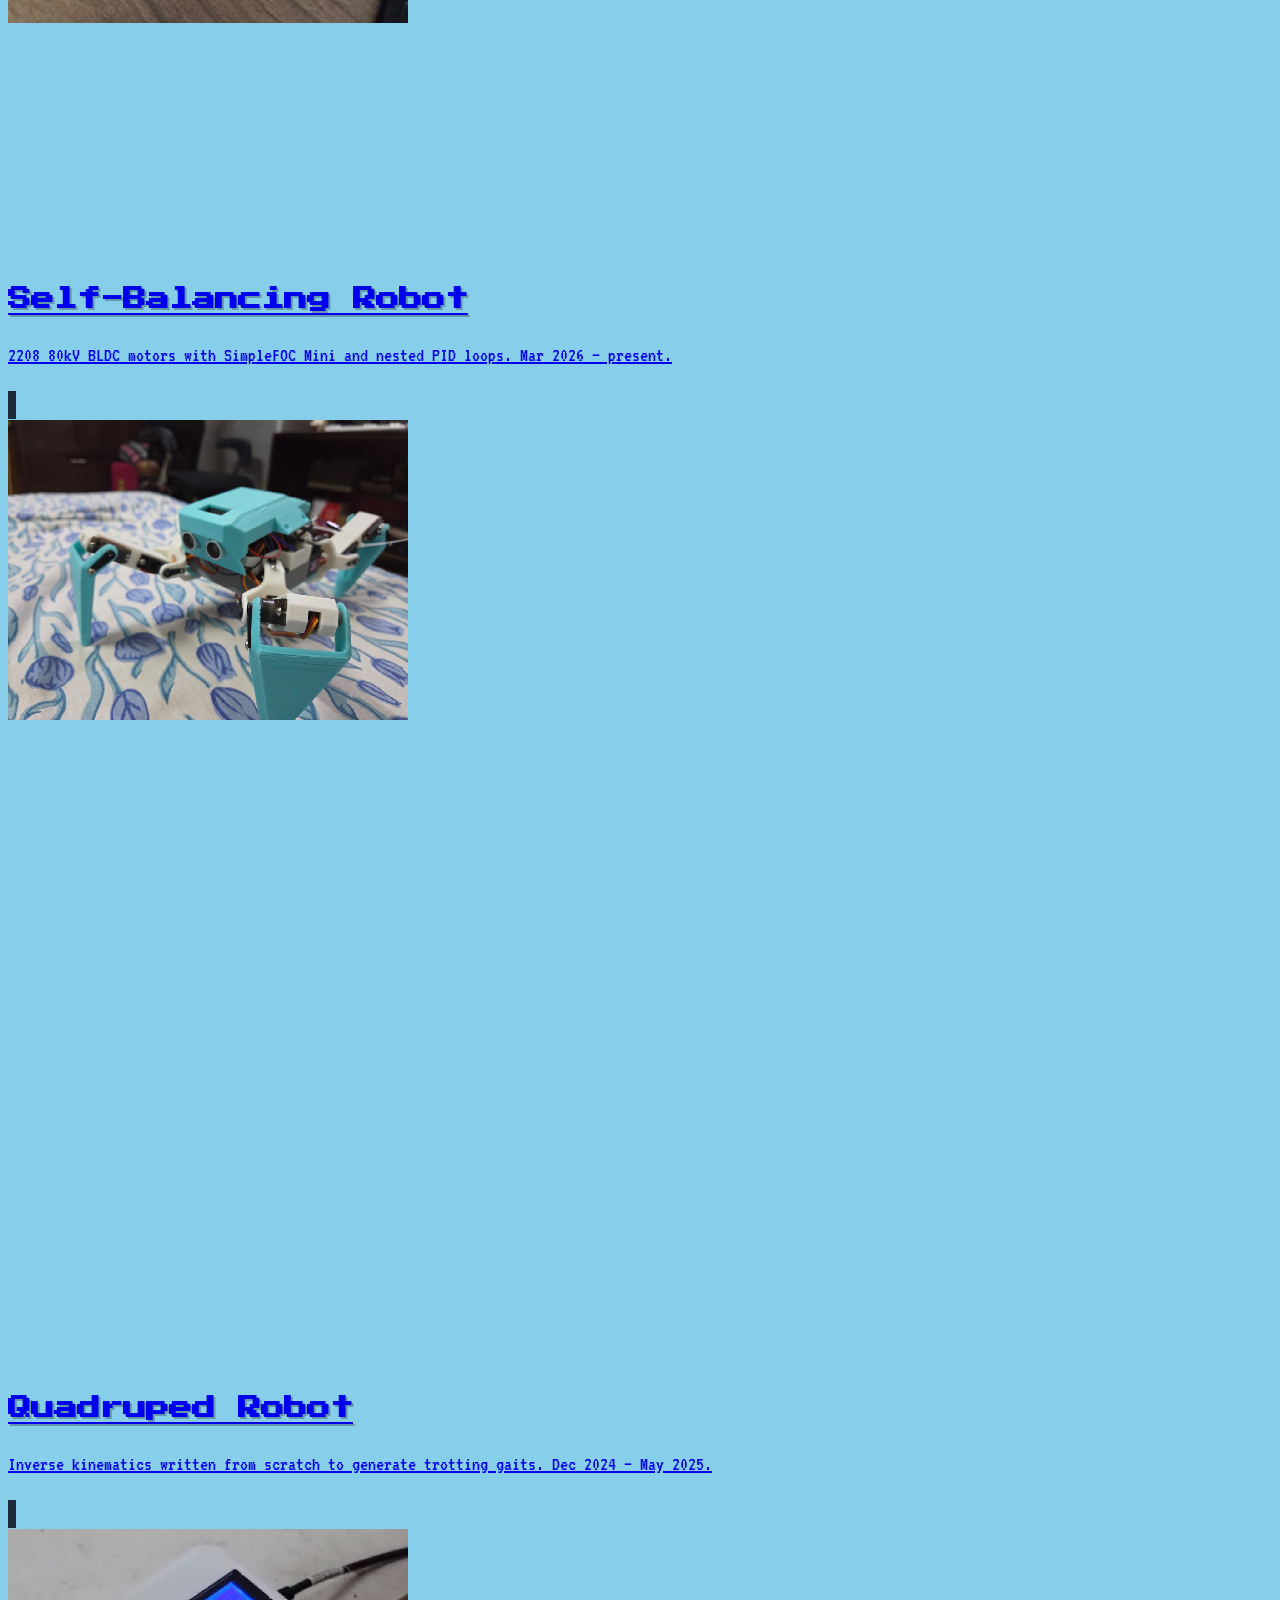
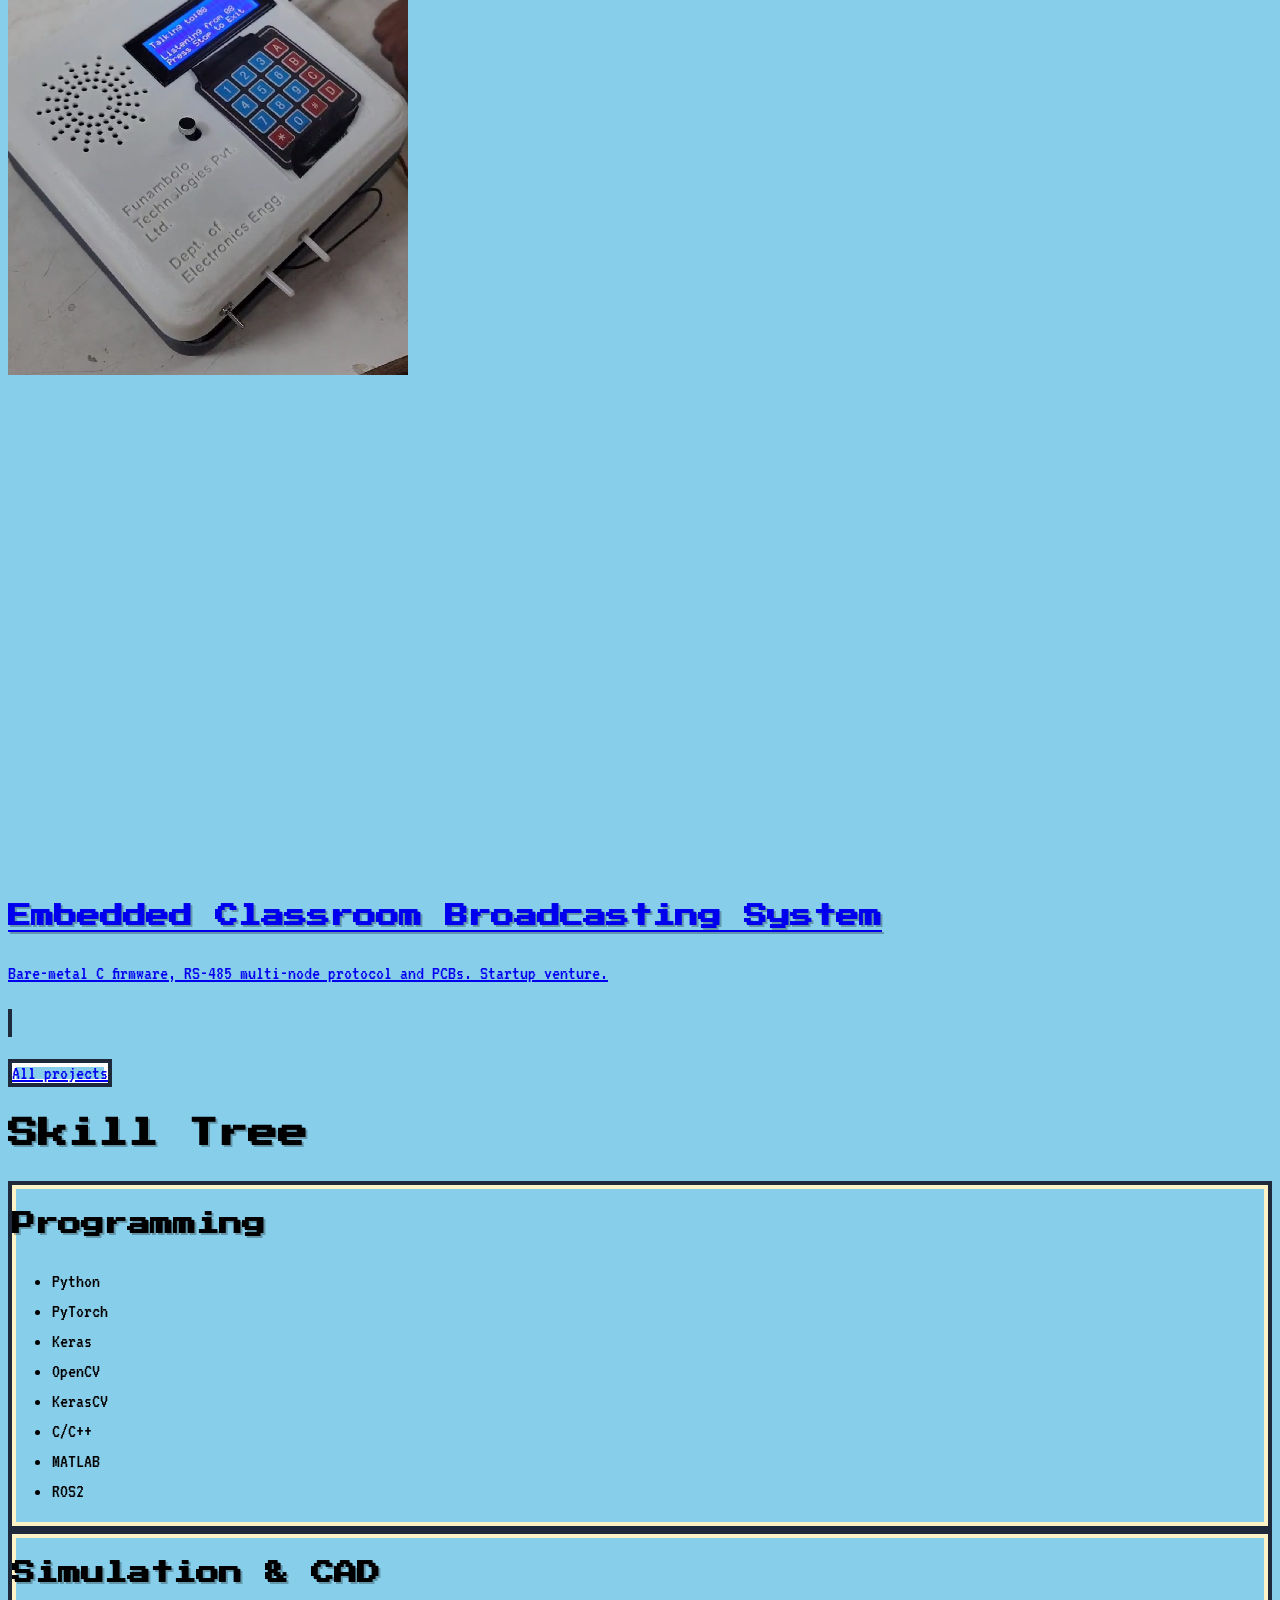
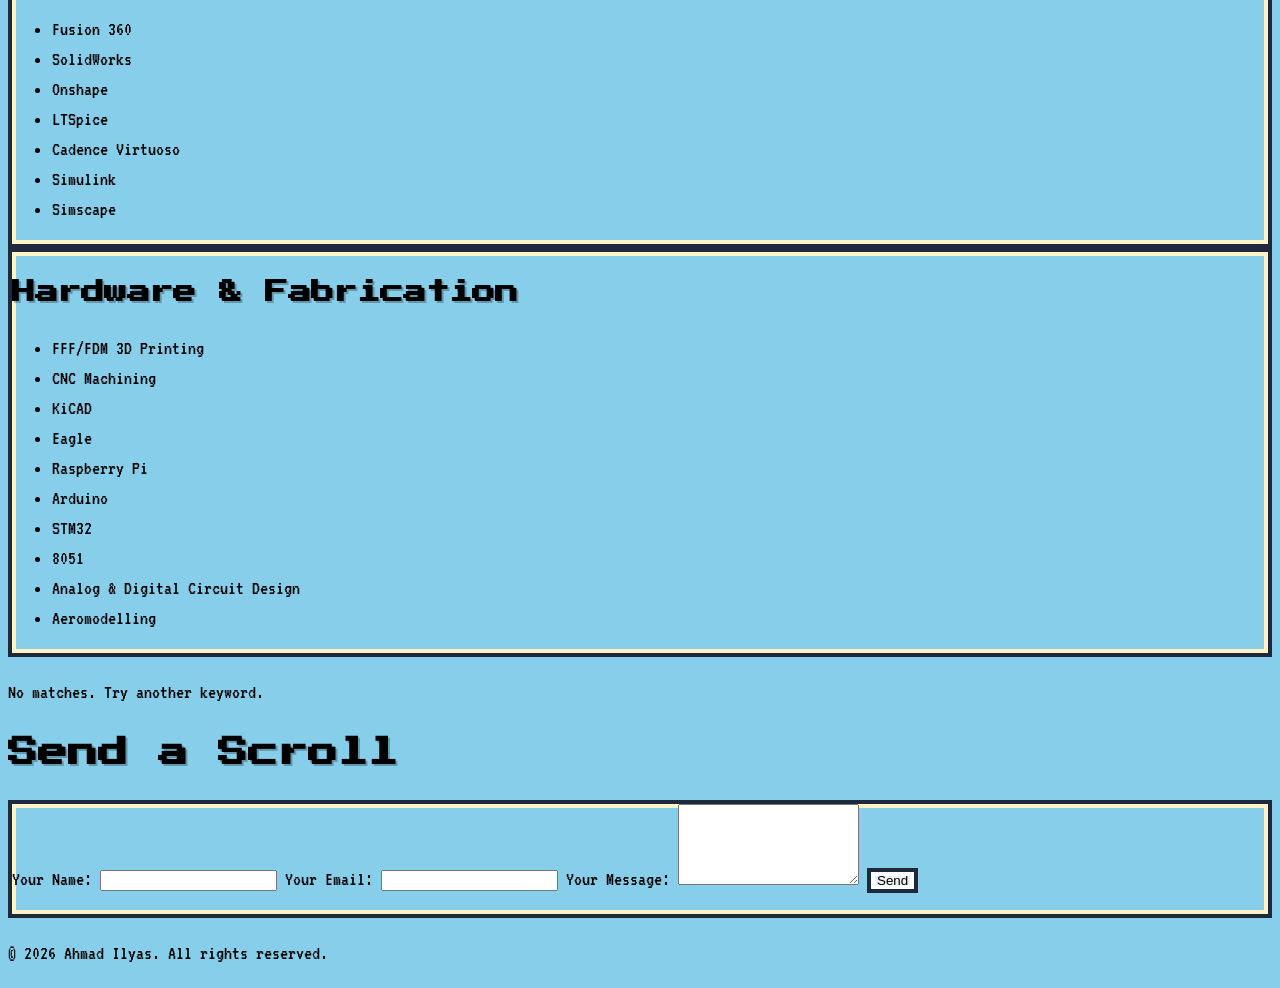
==== commit f6f0f3da: "Update portfolio from new resume, add certificates and self-balancing robot photo" ====
--- a/index.html
+++ b/index.html
@@ -1,490 +1,181 @@
 <!DOCTYPE html>
 <html lang="en" class="scroll-smooth">
-
 <head>
   <meta charset="UTF-8" />
   <meta name="viewport" content="width=device-width, initial-scale=1.0" />
-  <title>Ahmad Ilyas | Robotics & Electronics Portfolio</title>
-  <meta name="description"
-    content="Portfolio of Ahmad Ilyas – Robotics & Electronics Enthusiast at AMU. Explore my projects in robotics, 3D printing, and embedded systems." />
-  <meta name="keywords"
-    content="Ahmad Ilyas, robotics, electronics, AMU, 3D printing, embedded systems, AI, portfolio" />
+  <title>Ahmad Ilyas | Robotics &amp; Electronics Portfolio</title>
+  <meta name="description" content="Portfolio of Ahmad Ilyas, B.Tech ECE at ZHCET, Aligarh Muslim University. Robotics, XR teleoperation, analog IC design, embedded systems and additive manufacturing." />
+  <meta name="keywords" content="Ahmad Ilyas, robotics, XR teleoperation, analog IC design, embedded systems, 3D printing, AMU, portfolio" />
   <meta name="author" content="Ahmad Ilyas" />
+  <meta name="theme-color" content="#0f172a" />
+  <link rel="canonical" href="https://ahmad-ilyas.netlify.app/" />
+  <link rel="icon" href="images/blinky.png" />
+  <meta property="og:type" content="website" />
+  <meta property="og:title" content="Ahmad Ilyas | Robotics &amp; Electronics Portfolio" />
+  <meta property="og:description" content="Robotics, XR teleoperation, analog IC design and embedded systems. B.Tech ECE, Aligarh Muslim University." />
+  <meta property="og:url" content="https://ahmad-ilyas.netlify.app/" />
+  <meta property="og:image" content="https://ahmad-ilyas.netlify.app/images/ahmadd.png" />
+  <meta name="twitter:card" content="summary" />
+
   <script src="https://cdn.tailwindcss.com"></script>
+  <script>tailwind.config = { darkMode: 'class' }</script>
+  <script>(function(){try{var t=localStorage.getItem('theme');if(!t)t=matchMedia('(prefers-color-scheme: dark)').matches?'dark':'light';if(t==='dark')document.documentElement.classList.add('dark')}catch(e){}})()</script>
   <link rel="preconnect" href="https://fonts.googleapis.com" />
   <link rel="preconnect" href="https://fonts.gstatic.com" crossorigin />
   <link href="https://fonts.googleapis.com/css2?family=Press+Start+2P&family=VT323&display=swap" rel="stylesheet" />
-  <script src="https://unpkg.com/lucide@latest"></script>
-
-  <style>
-    * {
-      box-sizing: border-box;
-    }
-
-    h1,
-    h2,
-    h3,
-    h4,
-    h5,
-    h6,
-    .font-heading {
-      font-family: "Press Start 2P", cursive;
-      text-shadow: 2px 2px #0004;
-    }
-
-    body {
-      font-family: "VT323", monospace;
-      font-size: 1.25rem;
-      line-height: 1.5;
-      image-rendering: pixelated;
-    }
-
-    /* Light theme background image */
-    html:not(.dark) body {
-      background-image: url('images/mario-background-light.png');
-      background-size: cover;
-      background-repeat: no-repeat;
-      background-attachment: fixed;
-      background-position: center;
-    }
-
-    /* Dark theme background image */
-    html.dark body {
-      background-image: url('images/mario-background-dark.png');
-      background-size: cover;
-      background-repeat: no-repeat;
-      background-attachment: fixed;
-      background-position: center;
-    }
-
-    .rpg-box {
-      border: 4px solid;
-      box-shadow: inset 0 0 0 4px var(--inner-border-color);
-    }
-
-    .btn-pixel {
-      border: 4px solid;
-      box-shadow: inset 0 0 0 4px var(--inner-border-color);
-      transition: transform 0.1s ease-out, box-shadow 0.1s ease-out;
-    }
-
-    .btn-pixel:hover {
-      transform: translateY(-2px);
-    }
-
-    .btn-pixel:active {
-      transform: translateY(2px);
-      box-shadow: inset 0 0 0 4px var(--inner-border-color), 0 0 0 0 #000;
-    }
-
-    img,
-    video {
-      max-width: 100%;
-      height: auto;
-      display: block;
-    }
-
-    /* Character Bio text alignment:
-       - Desktop: centered (like original)
-       - Mobile: justified */
-    #about .bio-paragraph {
-      text-align: center;
-      margin-left: auto;
-      margin-right: auto;
-      max-width: 48rem; /* optional: keeps lines readable on very wide screens */
-    }
-
-    @media (max-width: 640px) {
-      body {
-        font-size: 1.05rem;
-        line-height: 1.4;
-      }
-
-      h1,
-      h2,
-      h3 {
-        text-shadow: 1px 1px #0004;
-      }
-
-      #about .bio-paragraph {
-        text-align: justify;
-      }
-    }
-  </style>
+  <link rel="stylesheet" href="site.css" />
+  <script src="https://unpkg.com/lucide@0.469.0/dist/umd/lucide.min.js" defer></script>
+  <script src="site.js" defer></script>
 </head>
 
-<body class="text-slate-800 dark:text-slate-200 transition-colors duration-300 min-h-screen flex flex-col">
-  <!-- Header -->
-  <header id="header"
-    class="sticky top-0 z-50 py-4 bg-white/70 dark:bg-slate-800/70 backdrop-blur-sm border-b-4 border-slate-800 dark:border-slate-200">
-    <div class="container mx-auto px-4 sm:px-6 flex justify-between items-center">
-      <a href="index.html" class="text-slate-800 dark:text-white">
-        <img src="images/blinky.png" alt="Site Logo" class="w-12 h-12">
-      </a>
-      <!-- Desktop Navigation -->
-      <nav class="hidden md:flex items-center space-x-4 text-lg">
-        <a href="index.html#about" class="hover:text-cyan-500 dark:hover:text-yellow-400">About</a>
+<body data-page="home" data-search="Search skills &amp; projects..." class="text-slate-800 dark:text-slate-200 transition-colors duration-300 min-h-screen flex flex-col">
+  <div id="site-header" style="min-height:5rem"></div>
 
-        <!-- Projects Dropdown (clickable parent) -->
-        <div class="relative group">
-          <a href="projects.html#robotics" class="hover:text-cyan-500 dark:hover:text-yellow-400 flex items-center">
-            Projects <i data-lucide="chevron-down" class="w-4 h-4 ml-1"></i>
-          </a>
-          <div class="absolute z-10 -left-4 top-full pt-2 w-48 hidden group-hover:block">
-            <div
-              class="bg-white/90 dark:bg-slate-800/90 backdrop-blur-sm border-4 border-slate-800 dark:border-slate-200 rounded-md overflow-hidden">
-              <a href="projects.html#robotics"
-                class="block px-4 py-2 hover:bg-cyan-100 dark:hover:bg-slate-700">Robotics</a>
-              <a href="projects.html#rc-projects"
-                class="block px-4 py-2 hover:bg-cyan-100 dark:hover:bg-slate-700">RC Projects</a>
-              <a href="projects.html#electronics"
-                class="block px-4 py-2 hover:bg-cyan-100 dark:hover:bg-slate-700">Electronics</a>
-              <a href="projects.html#3d-printable"
-                class="block px-4 py-2 hover:bg-cyan-100 dark:hover:bg-slate-700">3D Printable</a>
-            </div>
-          </div>
-        </div>
-
-        <a href="experience.html" class="hover:text-cyan-500 dark:hover:text-yellow-400">Experience</a>
-        <a href="publications.html" class="hover:text-cyan-500 dark:hover:text-yellow-400">Publications</a>
-        <a href="achievements.html" class="hover:text-cyan-500 dark:hover:text-yellow-400">Achievements</a>
-        <a href="index.html#contact"
-          class="bg-cyan-500 text-white px-4 py-2 hover:bg-cyan-600 dark:bg-yellow-500 dark:text-slate-900 dark:hover:bg-yellow-600">Contact</a>
-      </nav>
-      <div class="flex items-center">
-        <div class="relative hidden md:block mr-4">
-          <input type="search" id="search-input" placeholder="Search page..."
-            class="bg-amber-50 dark:bg-slate-700 border-2 border-slate-800 dark:border-slate-200 p-1 pl-8 text-lg w-44 lg:w-48 transition-all duration-300 focus:w-64" />
-          <i data-lucide="search" class="absolute left-2 top-1/2 -translate-y-1/2 w-5 h-5 text-slate-500"></i>
-        </div>
-        <button id="theme-toggle" class="mr-4 text-slate-800 dark:text-slate-200">
-          <!-- Icon is inserted by script -->
-        </button>
-        <button id="mobile-menu-button" class="md:hidden text-slate-800 dark:text-slate-200">
-          <i data-lucide="menu"></i>
-        </button>
-      </div>
-    </div>
-    <!-- Mobile Menu -->
-    <div id="mobile-menu"
-      class="hidden md:hidden px-4 sm:px-6 pb-4 pt-4 space-y-2 text-lg bg-white/70 dark:bg-slate-800/70 backdrop-blur-sm">
-      <div class="relative mb-4">
-        <input type="search" id="mobile-search-input" placeholder="Search page..."
-          class="w-full bg-amber-50 dark:bg-slate-700 border-2 border-slate-800 dark:border-slate-200 p-2 pl-10 text-lg" />
-        <i data-lucide="search" class="absolute left-3 top-1/2 -translate-y-1/2 w-5 h-5 text-slate-500"></i>
-      </div>
-      <a href="index.html#about" class="block hover:text-cyan-500 dark:hover:text-yellow-400">About</a>
-
-      <!-- Mobile Projects Dropdown -->
-      <button id="mobile-projects-button"
-        class="flex justify-between items-center w-full hover:text-cyan-500 dark:hover:text-yellow-400">
-        Projects <i data-lucide="chevron-down" class="w-4 h-4"></i>
-      </button>
-      <div id="mobile-projects-menu" class="hidden pl-4">
-        <a href="projects.html#robotics"
-          class="block py-1 hover:text-cyan-500 dark:hover:text-yellow-400">Robotics</a>
-        <a href="projects.html#rc-projects"
-          class="block py-1 hover:text-cyan-500 dark:hover:text-yellow-400">RC Projects</a>
-        <a href="projects.html#electronics"
-          class="block py-1 hover:text-cyan-500 dark:hover:text-yellow-400">Electronics</a>
-        <a href="projects.html#3d-printable"
-          class="block py-1 hover:text-cyan-500 dark:hover:text-yellow-400">3D Printable</a>
-      </div>
-
-      <a href="experience.html" class="block hover:text-cyan-500 dark:hover:text-yellow-400">Experience</a>
-      <a href="publications.html" class="block hover:text-cyan-500 dark:hover:text-yellow-400">Publications</a>
-      <a href="achievements.html" class="block hover:text-cyan-500 dark:hover:text-yellow-400">Achievements</a>
-      <a href="index.html#contact"
-        class="block text-center mt-2 bg-cyan-500 text-white px-4 py-2 hover:bg-cyan-600 dark:bg-yellow-500 dark:text-slate-900 dark:hover:bg-yellow-600">Contact</a>
-    </div>
-  </header>
-
-  <main class="flex-grow">
-    <!-- Hero Section -->
+  <main id="main" class="flex-grow">
+    <!-- Hero -->
     <section id="hero" class="min-h-[80vh] flex items-center py-16 sm:py-20">
       <div class="container mx-auto px-4 sm:px-6 flex flex-col items-center text-center">
-        <div
-          class="inline-block p-2 bg-white/80 dark:bg-slate-800/80 backdrop-blur-sm rounded-lg border-4 border-slate-800 dark:border-slate-200">
-          <img src="images/ahmadd.png" alt="Portrait of Ahmad Ilyas, Robotics and Electronics Enthusiast"
-            class="w-48 sm:w-64 md:w-[280px] h-auto mx-auto"
-            onerror="this.onerror=null;this.src='https://placehold.co/128x128/000/fff?text=AI';" />
+        <div class="float inline-block p-2 bg-white/80 dark:bg-slate-800/80 backdrop-blur-sm rounded-lg border-4 border-slate-800 dark:border-slate-200">
+          <img src="images/ahmadd.png" alt="Portrait of Ahmad Ilyas" class="w-48 sm:w-64 md:w-[280px] h-auto mx-auto" />
         </div>
-        <div
-          class="inline-block bg-black/20 backdrop-blur-sm p-4 rounded-lg mt-6 max-w-full break-words px-4 sm:px-6">
-          <h1 class="text-3xl sm:text-4xl md:text-5xl text-white max-w-full break-words">
-            Ahmad Ilyas
-          </h1>
-          <p
-            class="text-lg sm:text-xl md:text-2xl text-white dark:text-yellow-400 font-bold mt-4 font-heading max-w-full break-words">
-            Robotics &amp; Electronics Enthusiast
-          </p>
+        <div class="inline-block bg-black/20 backdrop-blur-sm p-4 rounded-lg mt-6 max-w-full break-words px-4 sm:px-6">
+          <h1 class="text-2xl sm:text-4xl md:text-5xl text-white max-w-full break-words">Ahmad Ilyas</h1>
+          <p class="text-base sm:text-xl md:text-2xl text-white dark:text-yellow-400 font-bold mt-4 font-heading max-w-full break-words blink">Robotics &amp; Electronics Enthusiast</p>
         </div>
         <div class="mt-8 flex flex-wrap justify-center items-center gap-4">
-
-          <!-- Resume -->
-          <a href="resume.pdf" target="_blank"
-            class="btn-pixel bg-green-600 dark:bg-indigo-500 text-white border-slate-800 dark:border-slate-200 px-6 py-3 text-base sm:text-lg"
-            style="--inner-border-color: #fff; --dark-inner-border-color: #0f172a;">
-            View Resume
-          </a>
-
-          <!-- Transcript -->
-          <a href="transcript.pdf" target="_blank"
-            class="btn-pixel bg-cyan-500 dark:bg-yellow-500 text-white dark:text-slate-900 border-slate-800 dark:border-slate-200 px-6 py-3 text-base sm:text-lg"
-            style="--inner-border-color: #fff; --dark-inner-border-color: #0f172a;">
-            View Bachelor's Transcript
-          </a>
-
+          <a href="resume.pdf" target="_blank" rel="noopener noreferrer" class="btn-pixel bg-green-600 dark:bg-indigo-500 text-white px-6 py-3 text-base sm:text-lg">View Resume</a>
+          <a href="transcript.pdf" target="_blank" rel="noopener noreferrer" class="btn-pixel bg-cyan-500 dark:bg-yellow-500 text-white dark:text-slate-900 px-6 py-3 text-base sm:text-lg">View Bachelor's Transcript</a>
         </div>
         <div class="flex flex-wrap justify-center gap-6 mt-10">
-          <a href="https://www.linkedin.com/in/ahmad-ilyas-b79631278" aria-label="LinkedIn"
-            class="text-slate-800 dark:text-white hover:text-cyan-500 dark:hover:text-yellow-400" target="_blank"><i
-              data-lucide="linkedin" class="w-7 h-7 sm:w-8 sm:h-8"></i></a>
-          <a href="https://www.instagram.com/_ahmad_ilyas_" target="_blank" aria-label="Instagram"
-            class="text-slate-800 dark:text-white hover:text-cyan-500 dark:hover:text-yellow-400"><i
-              data-lucide="instagram" class="w-7 h-7 sm:w-8 sm:h-8"></i></a>
-          <a href="mailto:ahmad7.ilyas@gmail.com" aria-label="Email"
-            class="text-slate-800 dark:text-white hover:text-cyan-500 dark:hover:text-yellow-400"><i
-              data-lucide="mail" class="w-7 h-7 sm:w-8 sm:h-8"></i></a>
-          <a href="https://github.com/AhmadIlyas77" target="_blank" aria-label="GitHub"
-            class="text-slate-800 dark:text-white hover:text-cyan-500 dark:hover:text-yellow-400"><i
-              data-lucide="github" class="w-7 h-7 sm:w-8 sm:h-8"></i></a>
+          <a href="https://www.linkedin.com/in/ahmad-ilyas-b79631278/" aria-label="LinkedIn" target="_blank" rel="noopener noreferrer" class="text-slate-800 dark:text-white hover:text-cyan-500 dark:hover:text-yellow-400"><i data-lucide="linkedin" class="w-7 h-7 sm:w-8 sm:h-8"></i></a>
+          <a href="https://www.instagram.com/_ahmad_ilyas_" aria-label="Instagram" target="_blank" rel="noopener noreferrer" class="text-slate-800 dark:text-white hover:text-cyan-500 dark:hover:text-yellow-400"><i data-lucide="instagram" class="w-7 h-7 sm:w-8 sm:h-8"></i></a>
+          <a href="mailto:ahmad7.ilyas@gmail.com" aria-label="Email" class="text-slate-800 dark:text-white hover:text-cyan-500 dark:hover:text-yellow-400"><i data-lucide="mail" class="w-7 h-7 sm:w-8 sm:h-8"></i></a>
+          <a href="https://github.com/AhmadIlyas77" aria-label="GitHub" target="_blank" rel="noopener noreferrer" class="text-slate-800 dark:text-white hover:text-cyan-500 dark:hover:text-yellow-400"><i data-lucide="github" class="w-7 h-7 sm:w-8 sm:h-8"></i></a>
         </div>
       </div>
     </section>
 
-    <!-- About Section -->
+    <!-- About -->
     <section id="about" class="py-16 sm:py-20">
       <div class="container mx-auto px-4 sm:px-6">
-        <div
-          class="rpg-box bg-white/80 dark:bg-slate-800/80 backdrop-blur-sm p-6 md:p-8 border-slate-800 dark:border-slate-200 searchable-content text-center"
-          style="--inner-border-color: #fef3c7; --dark-inner-border-color: #1e293b;">
-          <!-- Heading exactly like original (no pill) -->
-          <h2 class="text-3xl text-center mb-6 text-slate-800 dark:text-white">
-            Character Bio
-          </h2>
-
-          <!-- Paragraphs: centered on desktop, justified on mobile by CSS -->
-          <p class="mb-4 bio-paragraph">
-            Hello! I’m Ahmad Ilyas, an Electronics and Communication Engineering student at ZHCET, Aligarh Muslim
-            University.
-          </p>
-          <p class="mb-4 bio-paragraph">
-            My main field of interest? Robotics. Everything goes for me, from a soft actuator to a quadruped to a
-            full-on XR Robot. When I'm not trying to make a robot do my bidding, you can find me wrangling analog
-            circuits, sketching out IC designs, or getting lost in the world of embedded systems and IoT. Oh, and I
-            have a full-blown addiction to 3D printing. There’s just something magical about turning digital dreams
-            into tangible objects!
-          </p>
-          <p class="mb-4 bio-paragraph">
-            My off-duty passions include building (and occasionally crashing) RC planes, baking, cooking, and playing
-            too many video games (Could you tell?). I also happen to be a massive weeb and an even bigger foodie.
-          </p>
-          <p class="mb-4 bio-paragraph">
-            Whether I’m concocting a new robot or attempting the perfect chocolate chip cookie (because why not add a
-            sprinkle of sweetness to engineering?), you can bet I’m always cooking up something exciting.
-          </p>
+        <div class="rpg-box bg-white/80 dark:bg-slate-800/80 backdrop-blur-sm p-6 md:p-8 text-center">
+          <h2 class="text-xl sm:text-3xl text-center mb-6 text-slate-800 dark:text-white">Character Bio</h2>
+          <p class="mb-4 bio-paragraph">Hello! I'm Ahmad Ilyas, an Electronics and Communication Engineering graduate of ZHCET, Aligarh Muslim University (B.Tech, 2022&ndash;2026, CGPA 9.168/10, First Division with Honours).</p>
+          <p class="mb-4 bio-paragraph">My research interests are robotics, additive manufacturing and control systems. Everything goes for me, from a soft actuator to a quadruped to a full-on XR Robot. When I'm not trying to make a robot do my bidding, you can find me wrangling analog circuits, sketching out IC designs, or getting lost in the world of embedded systems and IoT. Oh, and I have a full-blown addiction to 3D printing.</p>
+          <p class="mb-4 bio-paragraph">My off-duty passions include building (and occasionally crashing) RC planes, baking, cooking, and playing too many video games. I also happen to be a massive weeb and an even bigger foodie.</p>
         </div>
       </div>
     </section>
 
-    <!-- Skill Tree Section -->
+    <!-- Highlights -->
+    <section id="highlights" class="py-8">
+      <div class="container mx-auto px-4 sm:px-6">
+        <dl class="grid grid-cols-2 lg:grid-cols-4 gap-4 text-center">
+          <div class="rpg-box bg-white/80 dark:bg-slate-800/80 backdrop-blur-sm p-4"><dt class="text-base">Cumulative GPA</dt><dd class="font-heading text-lg sm:text-xl mt-2">9.168 / 10</dd></div>
+          <div class="rpg-box bg-white/80 dark:bg-slate-800/80 backdrop-blur-sm p-4"><dt class="text-base">Published papers</dt><dd class="font-heading text-lg sm:text-xl mt-2"><a href="publications.html" class="hover:text-cyan-500 dark:hover:text-yellow-400">4</a></dd></div>
+          <div class="rpg-box bg-white/80 dark:bg-slate-800/80 backdrop-blur-sm p-4"><dt class="text-base">Research experience</dt><dd class="text-base mt-2">IIT Ropar, IIST (IASC SRFP), AMU&ndash;OSU REU</dd></div>
+          <div class="rpg-box bg-white/80 dark:bg-slate-800/80 backdrop-blur-sm p-4"><dt class="text-base">AMU Roboclub</dt><dd class="text-base mt-2">Coordinator, 30+ core members, 100+ participants</dd></div>
+        </dl>
+      </div>
+    </section>
+
+    <!-- Featured projects -->
+    <section id="featured" class="py-16 sm:py-20" data-search-group>
+      <div class="container mx-auto px-4 sm:px-6">
+        <div class="text-center mb-8">
+          <h2 class="text-xl sm:text-3xl text-white bg-black/20 backdrop-blur-sm p-4 rounded-full inline-block max-w-full break-words">Featured Projects</h2>
+        </div>
+        <div class="grid sm:grid-cols-2 lg:grid-cols-4 gap-6">
+          <a href="projects.html#xr-teleop" data-search-item class="project-card rpg-box bg-white/80 dark:bg-slate-800/80 backdrop-blur-sm block overflow-hidden">
+            <div class="bg-slate-300 dark:bg-slate-700" style="aspect-ratio:4/3"><img src="images/project-blinky-2.jpeg" alt="" width="400" height="300" loading="lazy" class="w-full h-full object-cover" onerror="this.style.visibility='hidden'" /></div>
+            <div class="p-4"><h3 class="text-sm mb-2">XR Interaction with Robotics</h3><p class="text-base">AjnaXR headset teleoperation in Unity, with live video and VLM shared autonomy. First Rank, Project Expo ZHCET 2025&ndash;26.</p></div>
+          </a>
+          <a href="projects.html#self-balancing" data-search-item class="project-card rpg-box bg-white/80 dark:bg-slate-800/80 backdrop-blur-sm block overflow-hidden">
+            <div class="bg-slate-300 dark:bg-slate-700" style="aspect-ratio:4/3"><img src="images/project-self-balancing.jpeg" alt="" width="400" height="300" loading="lazy" class="w-full h-full object-cover" onerror="this.style.visibility='hidden'" /></div>
+            <div class="p-4"><h3 class="text-sm mb-2">Self-Balancing Robot</h3><p class="text-base">2208 80kV BLDC motors with SimpleFOC Mini and nested PID loops. Mar 2026 &ndash; present.</p></div>
+          </a>
+          <a href="projects.html#quadruped" data-search-item class="project-card rpg-box bg-white/80 dark:bg-slate-800/80 backdrop-blur-sm block overflow-hidden">
+            <div class="bg-slate-300 dark:bg-slate-700" style="aspect-ratio:4/3"><img src="images/project-quadruped.jpeg" alt="" width="400" height="300" loading="lazy" class="w-full h-full object-cover" onerror="this.style.visibility='hidden'" /></div>
+            <div class="p-4"><h3 class="text-sm mb-2">Quadruped Robot</h3><p class="text-base">Inverse kinematics written from scratch to generate trotting gaits. Dec 2024 &ndash; May 2025.</p></div>
+          </a>
+          <a href="projects.html#broadcasting-system" data-search-item class="project-card rpg-box bg-white/80 dark:bg-slate-800/80 backdrop-blur-sm block overflow-hidden">
+            <div class="bg-slate-300 dark:bg-slate-700" style="aspect-ratio:4/3"><img src="images/project-broadcasting-system.jpeg" alt="" width="400" height="300" loading="lazy" class="w-full h-full object-cover" onerror="this.style.visibility='hidden'" /></div>
+            <div class="p-4"><h3 class="text-sm mb-2">Embedded Classroom Broadcasting System</h3><p class="text-base">Bare-metal C firmware, RS-485 multi-node protocol and PCBs. Startup venture.</p></div>
+          </a>
+        </div>
+        <p class="text-center mt-8"><a href="projects.html#robotics" class="btn-pixel inline-block bg-cyan-500 dark:bg-yellow-500 text-white dark:text-slate-900 px-6 py-3 text-base sm:text-lg">All projects</a></p>
+      </div>
+    </section>
+
+    <!-- Skills -->
     <section id="skills" class="py-16 sm:py-20">
       <div class="container mx-auto px-4 sm:px-6">
         <div class="text-center mb-8">
-          <h2
-            class="text-2xl sm:text-3xl text-white bg-black/20 backdrop-blur-sm p-4 rounded-full inline-block max-w-full break-words">
-            Skill Tree
-          </h2>
+          <h2 class="text-xl sm:text-3xl text-white bg-black/20 backdrop-blur-sm p-4 rounded-full inline-block max-w-full break-words">Skill Tree</h2>
         </div>
-        <div
-          class="rpg-box bg-white/80 dark:bg-slate-800/80 backdrop-blur-sm p-6 md:p-8 border-slate-800 dark:border-slate-200"
-          style="--inner-border-color: #fef3c7; --dark-inner-border-color: #1e293b;">
-          <div id="skills-container"
-            class="flex flex-wrap justify-center gap-3 sm:gap-4 text-center text-base sm:text-lg">
-            <div
-              class="px-3 py-2 sm:p-3 bg-amber-50 dark:bg-slate-700 border-2 border-slate-800 dark:border-slate-200 searchable-skill hover:scale-105 transition">
-              Python
-            </div>
-            <div
-              class="px-3 py-2 sm:p-3 bg-amber-50 dark:bg-slate-700 border-2 border-slate-800 dark:border-slate-200 searchable-skill hover:scale-105 transition">
-              C/C++
-            </div>
-            <div
-              class="px-3 py-2 sm:p-3 bg-amber-50 dark:bg-slate-700 border-2 border-slate-800 dark:border-slate-200 searchable-skill hover:scale-105 transition">
-              ROS2
-            </div>
-            <div
-              class="px-3 py-2 sm:p-3 bg-amber-50 dark:bg-slate-700 border-2 border-slate-800 dark:border-slate-200 searchable-skill hover:scale-105 transition">
-              MATLAB &amp; Simulink
-            </div>
-            <div
-              class="px-3 py-2 sm:p-3 bg-amber-50 dark:bg-slate-700 border-2 border-slate-800 dark:border-slate-200 searchable-skill hover:scale-105 transition">
-              OpenCV
-            </div>
-            <div
-              class="px-3 py-2 sm:p-3 bg-amber-50 dark:bg-slate-700 border-2 border-slate-800 dark:border-slate-200 searchable-skill hover:scale-105 transition">
-              Keras
-            </div>
-            <div
-              class="px-3 py-2 sm:p-3 bg-amber-50 dark:bg-slate-700 border-2 border-slate-800 dark:border-slate-200 searchable-skill hover:scale-105 transition">
-              PyTorch
-            </div>
-            <div
-              class="px-3 py-2 sm:p-3 bg-amber-50 dark:bg-slate-700 border-2 border-slate-800 dark:border-slate-200 searchable-skill hover:scale-105 transition">
-              Fusion360 (CAD &amp; CAM)
-            </div>
-            <div
-              class="px-3 py-2 sm:p-3 bg-amber-50 dark:bg-slate-700 border-2 border-slate-800 dark:border-slate-200 searchable-skill hover:scale-105 transition">
-              SolidWorks (CAD)
-            </div>
-            <div
-              class="px-3 py-2 sm:p-3 bg-amber-50 dark:bg-slate-700 border-2 border-slate-800 dark:border-slate-200 searchable-skill hover:scale-105 transition">
-              Onshape (CAD)
-            </div>
-            <div
-              class="px-3 py-2 sm:p-3 bg-amber-50 dark:bg-slate-700 border-2 border-slate-800 dark:border-slate-200 searchable-skill hover:scale-105 transition">
-              Cadence Virtuoso
-            </div>
-            <div
-              class="px-3 py-2 sm:p-3 bg-amber-50 dark:bg-slate-700 border-2 border-slate-800 dark:border-slate-200 searchable-skill hover:scale-105 transition">
-              LTSPICE
-            </div>
-            <div
-              class="px-3 py-2 sm:p-3 bg-amber-50 dark:bg-slate-700 border-2 border-slate-800 dark:border-slate-200 searchable-skill hover:scale-105 transition">
-              KiCAD (PCB Design)
-            </div>
-            <div
-              class="px-3 py-2 sm:p-3 bg-amber-50 dark:bg-slate-700 border-2 border-slate-800 dark:border-slate-200 searchable-skill hover:scale-105 transition">
-              Eagle (PCB Design)
-            </div>
-            <div
-              class="px-3 py-2 sm:p-3 bg-amber-50 dark:bg-slate-700 border-2 border-slate-800 dark:border-slate-200 searchable-skill hover:scale-105 transition">
-              3D Printing
-            </div>
-            <div
-              class="px-3 py-2 sm:p-3 bg-amber-50 dark:bg-slate-700 border-2 border-slate-800 dark:border-slate-200 searchable-skill hover:scale-105 transition">
-              Gazebo
-            </div>
-            <div
-              class="px-3 py-2 sm:p-3 bg-amber-50 dark:bg-slate-700 border-2 border-slate-800 dark:border-slate-200 searchable-skill hover:scale-105 transition">
-              Simsccape Muiltibody
-            </div>
-            <div
-              class="px-3 py-2 sm:p-3 bg-amber-50 dark:bg-slate-700 border-2 border-slate-800 dark:border-slate-200 searchable-skill hover:scale-105 transition">
-              Aeromodelling
-            </div>
+        <div class="grid md:grid-cols-3 gap-6">
+          <div data-search-group class="rpg-box bg-white/80 dark:bg-slate-800/80 backdrop-blur-sm p-6">
+            <h3 class="text-base mb-4">Programming</h3>
+            <ul class="flex flex-wrap gap-2 text-base sm:text-lg" data-chips="Python|PyTorch|Keras|OpenCV|KerasCV|C/C++|MATLAB|ROS2"></ul>
+          </div>
+          <div data-search-group class="rpg-box bg-white/80 dark:bg-slate-800/80 backdrop-blur-sm p-6">
+            <h3 class="text-base mb-4">Simulation &amp; CAD</h3>
+            <ul class="flex flex-wrap gap-2 text-base sm:text-lg" data-chips="Fusion 360|SolidWorks|Onshape|LTSpice|Cadence Virtuoso|Simulink|Simscape"></ul>
+          </div>
+          <div data-search-group class="rpg-box bg-white/80 dark:bg-slate-800/80 backdrop-blur-sm p-6">
+            <h3 class="text-base mb-4">Hardware &amp; Fabrication</h3>
+            <ul class="flex flex-wrap gap-2 text-base sm:text-lg" data-chips="FFF/FDM 3D Printing|CNC Machining|KiCAD|Eagle|Raspberry Pi|Arduino|STM32|8051|Analog &amp; Digital Circuit Design|Aeromodelling"></ul>
           </div>
         </div>
+        <p id="no-results" class="hidden text-center mt-6 bg-black/30 text-white p-3 rounded">No matches. Try another keyword.</p>
       </div>
     </section>
 
-    <!-- Contact Section -->
+    <!-- Contact -->
     <section id="contact" class="py-16 sm:py-20">
       <div class="container mx-auto px-4 sm:px-6">
         <div class="text-center mb-8">
-          <h2
-            class="text-2xl sm:text-3xl text-white bg-black/20 backdrop-blur-sm p-4 rounded-full inline-block max-w-full break-words">
-            Send a Scroll
-          </h2>
+          <h2 class="text-xl sm:text-3xl text-white bg-black/20 backdrop-blur-sm p-4 rounded-full inline-block max-w-full break-words">Send a Scroll</h2>
         </div>
-        <div
-          class="rpg-box max-w-xl mx-auto bg-white/80 dark:bg-slate-800/80 backdrop-blur-sm p-6 md:p-8 border-slate-800 dark:border-slate-200"
-          style="--inner-border-color: #fef3c7; --dark-inner-border-color: #1e293b;">
-          <form action="https://formspree.io/f/mnngybaz" method="POST">
+        <div class="rpg-box max-w-xl mx-auto bg-white/80 dark:bg-slate-800/80 backdrop-blur-sm p-6 md:p-8">
+          <form id="contact-form" action="https://formspree.io/f/mnngybaz" method="POST">
             <label for="name" class="block mb-2 text-base sm:text-lg">Your Name:</label>
-            <input id="name" name="name" type="text" required
-              class="w-full bg-amber-50 dark:bg-slate-700 border-4 border-slate-800 dark:border-slate-200 p-2 mb-4 focus:outline-none focus:border-cyan-500 dark:focus:border-yellow-400" />
-
+            <input id="name" name="name" type="text" required autocomplete="name" class="w-full bg-amber-50 dark:bg-slate-700 border-4 border-slate-800 dark:border-slate-200 p-2 mb-4" />
             <label for="email" class="block mb-2 text-base sm:text-lg">Your Email:</label>
-            <input id="email" name="email" type="email" required
-              class="w-full bg-amber-50 dark:bg-slate-700 border-4 border-slate-800 dark:border-slate-200 p-2 mb-4 focus:outline-none focus:border-cyan-500 dark:focus:border-yellow-400" />
-
+            <input id="email" name="email" type="email" required autocomplete="email" class="w-full bg-amber-50 dark:bg-slate-700 border-4 border-slate-800 dark:border-slate-200 p-2 mb-4" />
             <label for="message" class="block mb-2 text-base sm:text-lg">Your Message:</label>
-            <textarea id="message" name="message" rows="5" required
-              class="w-full bg-amber-50 dark:bg-slate-700 border-4 border-slate-800 dark:border-slate-200 p-2 mb-6 focus:outline-none focus:border-cyan-500 dark:focus:border-yellow-400"></textarea>
-
-            <button type="submit"
-              class="btn-pixel bg-cyan-500 text-white border-slate-800 dark:border-slate-200 px-6 py-3 dark:bg-yellow-500 dark:text-slate-900 w-full text-base sm:text-lg"
-              style="--inner-border-color: #afeeee; --dark-inner-border-color: #1e293b;">
-              Send
-            </button>
+            <textarea id="message" name="message" rows="5" required class="w-full bg-amber-50 dark:bg-slate-700 border-4 border-slate-800 dark:border-slate-200 p-2 mb-6"></textarea>
+            <input type="text" name="_gotcha" tabindex="-1" autocomplete="off" class="sr-only" aria-hidden="true" />
+            <button type="submit" class="btn-pixel bg-cyan-500 text-white dark:bg-yellow-500 dark:text-slate-900 px-6 py-3 w-full text-base sm:text-lg">Send</button>
+            <p id="form-status" role="status" aria-live="polite" class="mt-4 text-center"></p>
           </form>
         </div>
       </div>
     </section>
   </main>
 
-  <!-- Footer -->
-  <footer
-    class="py-8 text-center border-t-4 border-slate-800 dark:border-slate-200 bg-white/70 dark:bg-slate-800/70 backdrop-blur-sm">
-    <p class="text-lg">&copy; 2025 Ahmad Ilyas. All rights reserved.</p>
-  </footer>
+  <div id="site-footer"></div>
 
-  <!-- Scripts -->
   <script>
-    // Render all lucide icons initially
-    lucide.createIcons();
-
     document.addEventListener("DOMContentLoaded", () => {
-      const htmlEl = document.documentElement;
-      const themeToggle = document.getElementById("theme-toggle");
-      const mobileMenuBtn = document.getElementById("mobile-menu-button");
-      const mobileMenu = document.getElementById("mobile-menu");
-      const mobileProjectsBtn = document.getElementById("mobile-projects-button");
-      const mobileProjectsMenu = document.getElementById("mobile-projects-menu");
-
-      function setThemeIconMarkup(mode) {
-        const iconName = mode === "dark" ? "moon" : "sun";
-        themeToggle.innerHTML = `<i data-lucide="${iconName}" class="w-6 h-6"></i>`;
-        lucide.createIcons();
-      }
-
-      function applyTheme(mode) {
-        if (mode === "dark") htmlEl.classList.add("dark");
-        else htmlEl.classList.remove("dark");
-        localStorage.setItem("theme", mode);
-        setThemeIconMarkup(mode);
-      }
-
-      const savedTheme = localStorage.getItem("theme");
-      const prefersDark = window.matchMedia("(prefers-color-scheme: dark)").matches;
-      const initialTheme = savedTheme ? savedTheme : (prefersDark ? "dark" : "light");
-      applyTheme(initialTheme);
-
-      themeToggle.addEventListener("click", () => {
-        const newMode = htmlEl.classList.contains("dark") ? "light" : "dark";
-        applyTheme(newMode);
+      document.querySelectorAll("[data-chips]").forEach((ul) => {
+        ul.innerHTML = ul.dataset.chips.split("|").map((s) =>
+          `<li data-search-item class="px-3 py-2 bg-amber-50 dark:bg-slate-700 border-2 border-slate-800 dark:border-slate-200">${s}</li>`).join("");
       });
-
-      mobileMenuBtn.addEventListener("click", () => mobileMenu.classList.toggle("hidden"));
-
-      mobileProjectsBtn?.addEventListener("click", () => mobileProjectsMenu.classList.toggle("hidden"));
-
-      // Search functionality for both desktop and mobile
-      function handleSearch(event) {
-        const searchTerm = event.target.value.toLowerCase().trim();
-
-        let itemsToSearch = document.querySelectorAll(".searchable-skill, .searchable-content, .searchable-card");
-
-        itemsToSearch.forEach((item) => {
-          const itemText = item.textContent.toLowerCase();
-          if (itemText.includes(searchTerm)) {
-            item.style.display = "";
-          } else {
-            item.style.display = "none";
-          }
-        });
-      }
-
-      const searchInput = document.getElementById("search-input");
-      const mobileSearchInput = document.getElementById("mobile-search-input");
-
-      searchInput?.addEventListener("input", handleSearch);
-      mobileSearchInput?.addEventListener("input", handleSearch);
+      const form = document.getElementById("contact-form");
+      const status = document.getElementById("form-status");
+      form.addEventListener("submit", async (e) => {
+        e.preventDefault();
+        status.textContent = "Sending...";
+        try {
+          const r = await fetch(form.action, { method: "POST", body: new FormData(form), headers: { Accept: "application/json" } });
+          if (r.ok) { form.reset(); status.textContent = "Message sent. Thank you!"; }
+          else status.textContent = "Could not send. Please email ahmad7.ilyas@gmail.com instead.";
+        } catch (err) {
+          status.textContent = "Network error. Please email ahmad7.ilyas@gmail.com instead.";
+        }
+      });
     });
   </script>
-
 </body>
-
 </html>
--- a/site.css
+++ b/site.css
@@ -0,0 +1,55 @@
+*{box-sizing:border-box}
+html{background:#87ceeb;scroll-padding-top:6rem}
+html.dark{background:#0f172a}
+h1,h2,h3,h4,h5,h6,.font-heading{font-family:"Press Start 2P",cursive;text-shadow:2px 2px #0004;line-height:1.45}
+body{font-family:"VT323",monospace;font-size:1.25rem;line-height:1.5;image-rendering:pixelated;position:relative}
+/* Fixed background via pseudo-element (background-attachment:fixed is unreliable on iOS) */
+body::before{content:"";position:fixed;inset:0;z-index:-1;background:url('images/mario-background-light.png') center/cover no-repeat}
+html.dark body::before{background-image:url('images/mario-background-dark.png')}
+.rpg-box{--inner-border-color:#fef3c7;border:4px solid #1e293b;box-shadow:inset 0 0 0 4px var(--inner-border-color)}
+html.dark .rpg-box{--inner-border-color:#1e293b;border-color:#e2e8f0}
+.btn-pixel{--inner-border-color:#fff;border:4px solid #1e293b;box-shadow:inset 0 0 0 4px var(--inner-border-color);transition:transform .1s ease-out}
+html.dark .btn-pixel{--inner-border-color:#0f172a;border-color:#e2e8f0}
+.btn-pixel:hover{transform:translateY(-2px)}
+.btn-pixel:active{transform:translateY(2px)}
+img,video{max-width:100%;height:auto;display:block}
+:focus-visible{outline:3px solid #06b6d4;outline-offset:2px}
+html.dark :focus-visible{outline-color:#facc15}
+.sr-only{position:absolute;width:1px;height:1px;padding:0;margin:-1px;overflow:hidden;clip:rect(0,0,0,0);white-space:nowrap;border:0}
+.project-card{transition:transform .15s ease-out}
+.project-card:hover{transform:translateY(-3px)}
+#about .bio-paragraph{text-align:center;margin-left:auto;margin-right:auto;max-width:48rem}
+@media (max-width:640px){
+  body{font-size:1.05rem;line-height:1.4}
+  h1,h2,h3{text-shadow:1px 1px #0004}
+  #about .bio-paragraph{text-align:justify}
+}
+@media (prefers-reduced-motion:reduce){*{transition:none!important;scroll-behavior:auto!important}}
+
+/* ---------- Animations (stepped timing keeps the pixel feel) ---------- */
+@keyframes pop{from{opacity:0;transform:translateY(18px)}to{opacity:1;transform:none}}
+@keyframes drop{from{opacity:0;transform:translateY(-8px)}to{opacity:1;transform:none}}
+@keyframes bob{0%,100%{transform:translateY(0)}50%{transform:translateY(-8px)}}
+@keyframes blink{50%{opacity:0}}
+@keyframes spin-step{to{transform:rotate(360deg)}}
+@keyframes hop{0%,100%{transform:translateY(0)}50%{transform:translateY(-4px)}}
+@keyframes fade{from{opacity:0}to{opacity:1}}
+
+.reveal{opacity:0}
+.reveal.in{opacity:1;animation:pop .45s steps(6) backwards;animation-delay:var(--d,0ms)}
+
+.float{animation:bob 2.4s steps(4) infinite}
+.blink::after{content:"_";margin-left:.15em;animation:blink 1s steps(1) infinite}
+.spin{animation:spin-step .4s steps(8)}
+
+#mobile-menu:not(.hidden),#mobile-projects-menu:not(.hidden){animation:drop .25s steps(4)}
+.group>.absolute{animation:drop .2s steps(4)}
+#project-modal.flex{animation:fade .2s steps(4)}
+#project-modal.flex>div{animation:pop .3s steps(5)}
+li[data-search-item]:hover{animation:hop .3s steps(3)}
+.btn-pixel,a.bg-cyan-500{transition:transform .1s steps(2),background-color .1s steps(2)}
+
+@media (prefers-reduced-motion:reduce){
+  *,*::before,*::after{animation:none!important;transition:none!important}
+  .reveal{opacity:1}
+}
